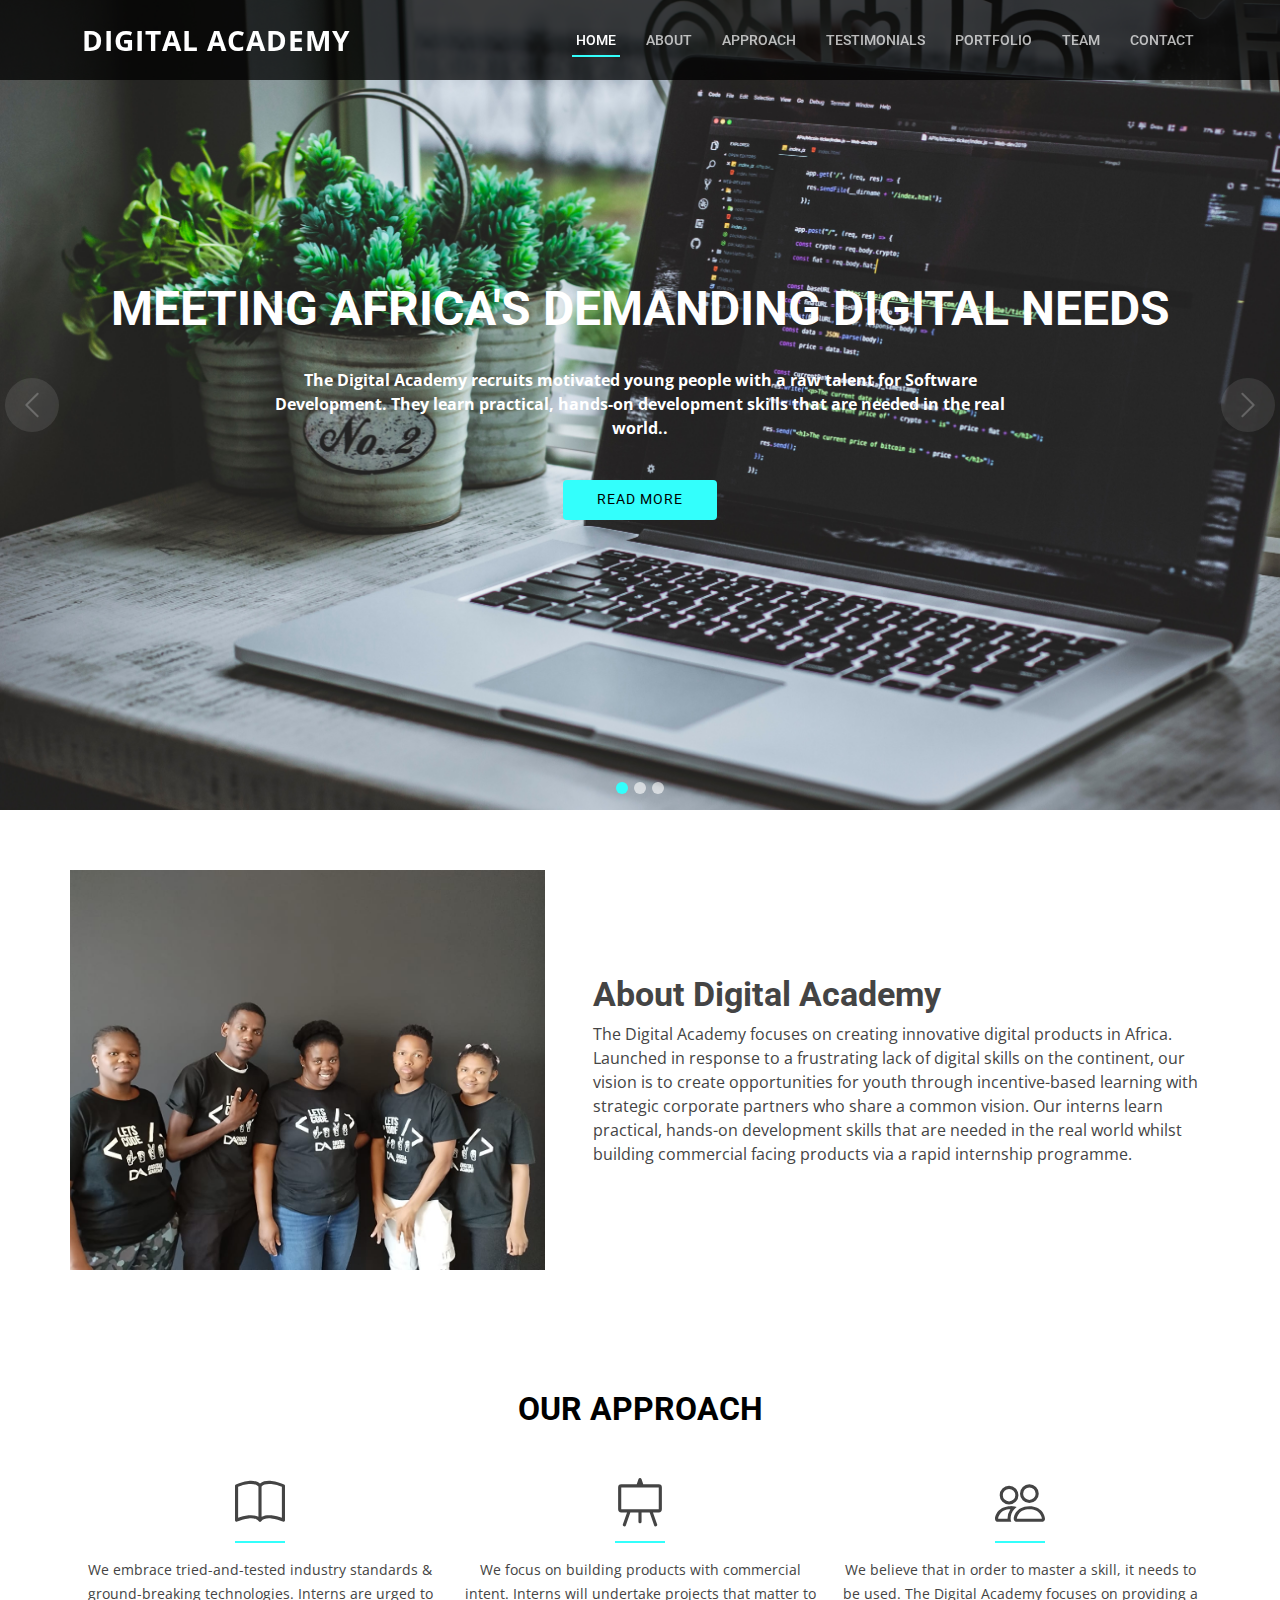
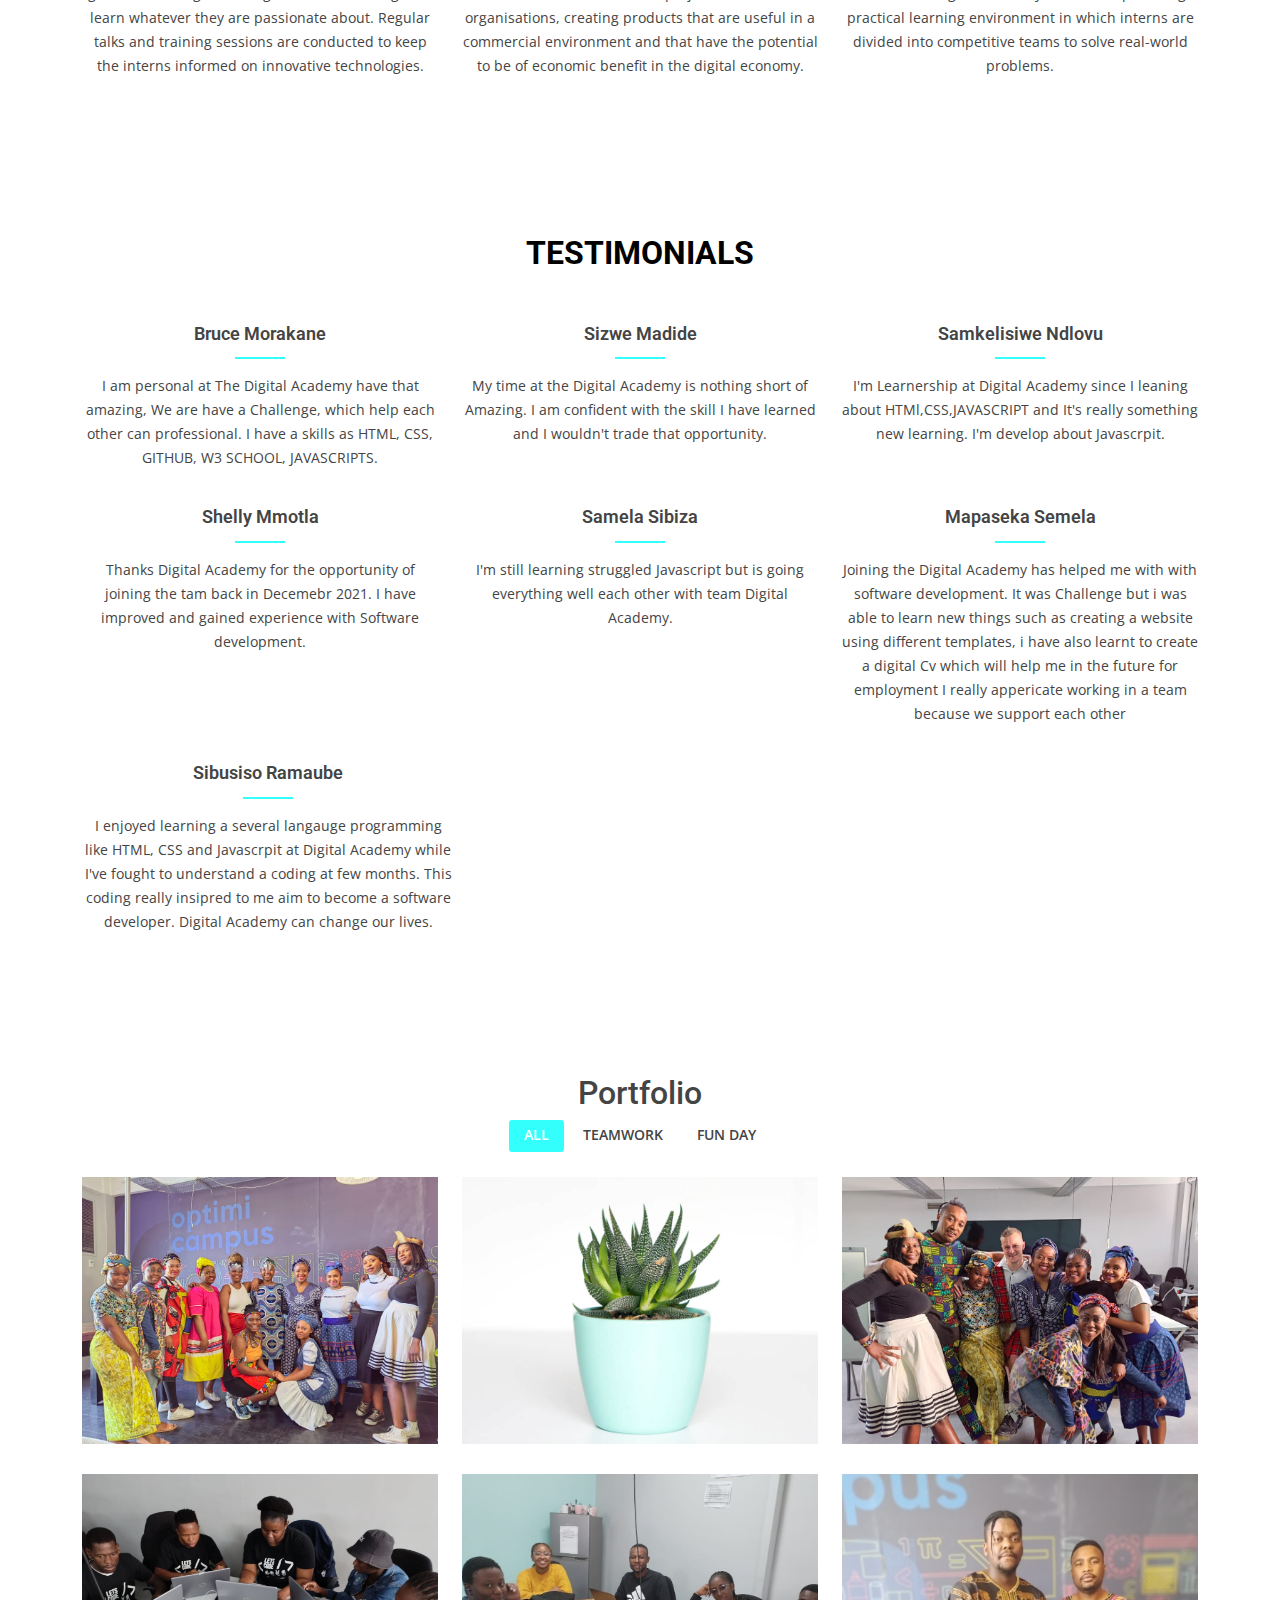
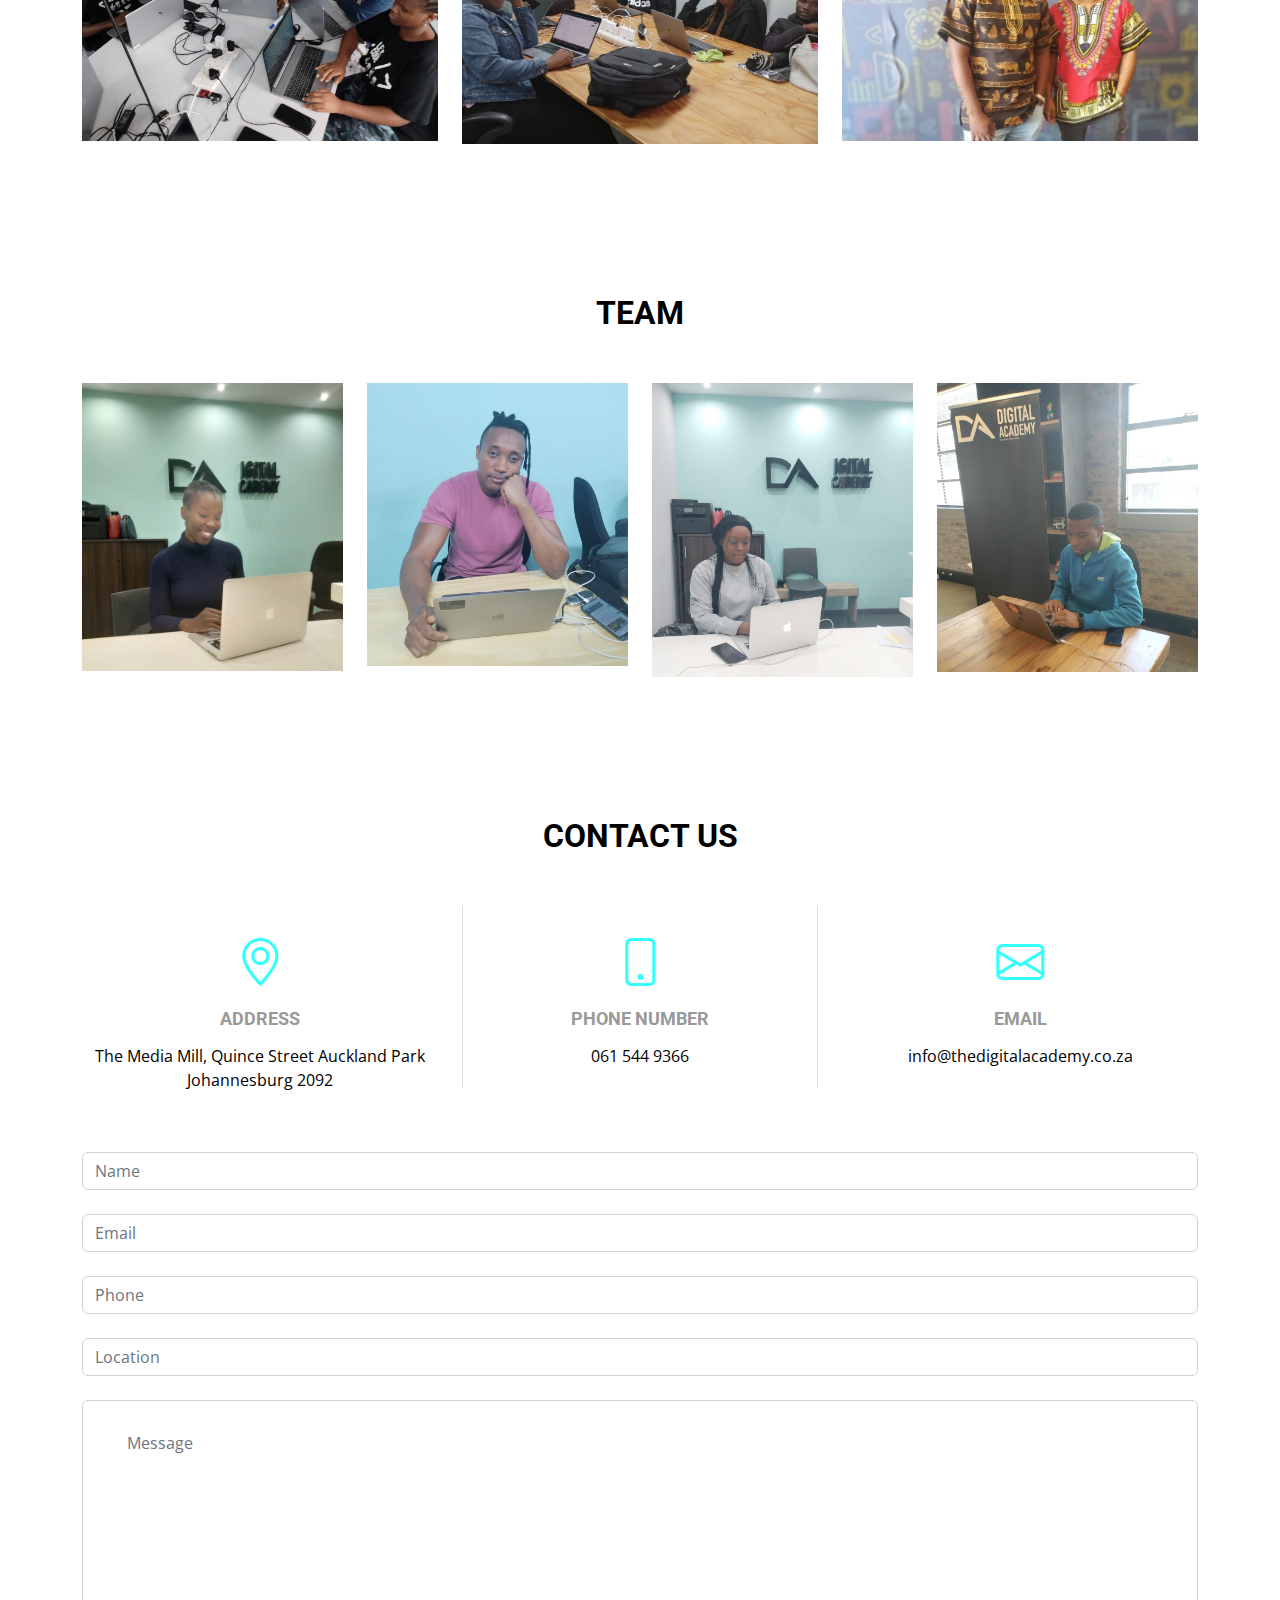
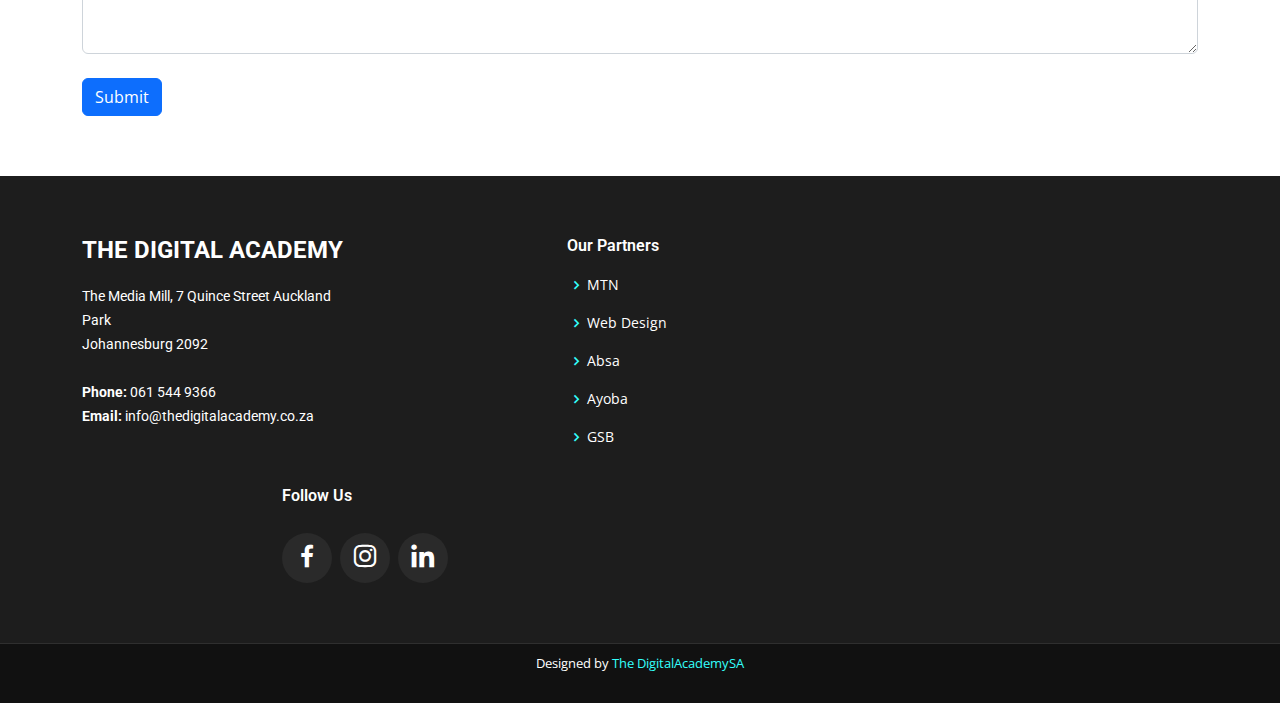
==== index.html @ 2bb66cd1 "carousel-content fixed" ====
<!DOCTYPE html>
<html lang="en">

<head>
  <meta charset="utf-8">
  <meta content="width=device-width, initial-scale=1.0" name="viewport">

  <title>The Digital Academy_Website</title>
  <meta content="" name="description">
  <meta content="" name="keywords">

  <link href="https://res.cloudinary.com/crunchbase-production/image/upload/c_lpad,f_auto,q_auto:eco,dpr_1/o0crsmdkuhzcanwk6prf" rel="icon">
  <link href="assets/img/apple-touch-icon.png" rel="apple-touch-icon">

  <!-- Google Fonts -->
  <link href="https://fonts.googleapis.com/css?family=Open+Sans:300,300i,400,400i,600,600i,700,700i|Roboto:300,300i,400,400i,500,500i,600,600i,700,700i|Poppins:300,300i,400,400i,500,500i,600,600i,700,700i" rel="stylesheet">

  <!-- Vendor CSS Files -->
  <link href="assets/vendor/animate.css/animate.min.css" rel="stylesheet">
  <link href="assets/vendor/bootstrap/css/bootstrap.min.css" rel="stylesheet">
  <link href="assets/vendor/bootstrap-icons/bootstrap-icons.css" rel="stylesheet">
  <link href="assets/vendor/boxicons/css/boxicons.min.css" rel="stylesheet">
  <link href="assets/vendor/glightbox/css/glightbox.min.css" rel="stylesheet">
  <link href="assets/vendor/swiper/swiper-bundle.min.css" rel="stylesheet">

  <!-- Template Main CSS File -->
  <link href="assets/css/style.css" rel="stylesheet">

  <!-- =======================================================
  * Template Name: Groovin - v4.9.1
  * Template URL: https://bootstrapmade.com/groovin-free-bootstrap-theme/
  * Author: BootstrapMade.com
  * License: https://bootstrapmade.com/license/
  ======================================================== -->
</head>

<body>
  <!-- ======= Header ======= -->
  <header id="header" class="fixed-top d-flex align-items-center">
    <div class="container d-flex align-items-center justify-content-between">

      <ui class="logo"><a href="index.html">DIGITAL ACADEMY</a></ui>
      <!-- Uncomment below if you prefer to use an image logo -->
      <!-- <a href="index.html" class="logo"><img src="assets/img/logo.png" alt="" class="img-fluid"></a>-->

      <nav id="navbar" class="navbar">
        <ul>
          <li><a class="nav-link scrollto active" href="#hero">Home</a></li>
          <li><a class="nav-link scrollto" href="#about">About</a></li>
          <li><a class="nav-link scrollto" href="#approach">Approach</a></li>
          <li><a class="nav-link scrollto" href="#testimonials">Testimonials</a></li>
          <li><a class="nav-link scrollto " href="#portfolio">Portfolio</a></li>
          <li><a class="nav-link scrollto" href="#team">Team</a></li>
          <li><a class="nav-link scrollto" href="#contact">Contact</a></li>
        </ul>
        <i class="bi bi-list mobile-nav-toggle"></i>
      </nav><!-- .navbar -->

    </div>
  </header><!-- End Header -->

  <!-- ======= Hero Section ======= -->
  <section id="hero">
    <div class="hero-container">
      <div id="heroCarousel" data-bs-interval="5000" class="carousel slide carousel-fade" data-bs-ride="carousel">

        <ol class="carousel-indicators" id="hero-carousel-indicators"></ol>

        <div class="carousel-inner" role="listbox">

          <!-- Slide 1 -->
          <div class="carousel-item active" style="background-image: url(assets/img/slide/TheMediaMill2.jpeg); background: no-repeat fixed auto; opacity: 1;">
            <div class="carousel-container">
              <div class="carousel-content">
                <h2 class="animate__animated animate__fadeInDown">MEETING AFRICA'S DEMANDING DIGITAL NEEDS</h2>
                <p class="animate__animated animate__fadeInUp">The Digital Academy recruits motivated young people with a raw talent for Software Development. They learn practical, hands-on development skills that are needed in the real world..</p>
                <div>
                  <a href="#about" class="btn-get-started animate__animated animate__fadeInUp scrollto">Read More</a>
                </div>
              </div>
            </div>
          </div>

          <!-- Slide 2 -->
          <div class="carousel-item active" style="background-image: url(assets/img/slide/b.jpg); background: no-repeat fixed auto; opacity: 1;">
            <div class="carousel-container">
              <div class="carousel-content">
                <h2 class="animate__animated animate__fadeInDown">MEETING AFRICA'S DEMANDING DIGITAL NEEDS</h2>
                <p class="animate__animated animate__fadeInUp">The Digital Academy recruits motivated young people with a raw talent for Software Development. They learn practical, hands-on development skills that are needed in the real world..</p>
                <div>
                  <a href="#about" class="btn-get-started animate__animated animate__fadeInUp scrollto">Read More</a>
                </div>
              </div>
            </div>
          </div>

          <!-- Slide 3 -->
          <div class="carousel-item active" style="background-image: url(assets/img/slide/safar-safarov-MSN8TFhJ0is-unsplash.jpg); background: no-repeat fixed auto; opacity: 1;">
            <div class="carousel-container">
              <div class="carousel-content">
                <h2 class="animate__animated animate__fadeInDown">MEETING AFRICA'S DEMANDING DIGITAL NEEDS</h2>
                <p class="animate__animated animate__fadeInUp">The Digital Academy recruits motivated young people with a raw talent for Software Development. They learn practical, hands-on development skills that are needed in the real world..</p>
                <div>
                  <a href="#about" class="btn-get-started animate__animated animate__fadeInUp scrollto">Read More</a>
                </div>
              </div>
            </div>
          </div>

        </div>

        <a class="carousel-control-prev" href="#heroCarousel" role="button" data-bs-slide="prev">
          <span class="carousel-control-prev-icon bi bi-chevron-left" aria-hidden="true"></span>
        </a>

        <a class="carousel-control-next" href="#heroCarousel" role="button" data-bs-slide="next">
          <span class="carousel-control-next-icon bi bi-chevron-right" aria-hidden="true"></span>
        </a>

      </div>
    </div>
  </section><!-- End Hero -->

  <main id="main">

    <!-- ======= About Section ======= -->
    <section id="about" class="about">
      <div class="container">

        <div class="row no-gutters">
          <div class="image col-xl-5 d-flex align-items-stretch justify-content-center justify-content-lg-start"></div>
          <div class="col-xl-7 ps-0 ps-lg-5 pe-lg-1 d-flex align-items-stretch">
            <div class="content d-flex flex-column justify-content-center">
              <h3>About Digital Academy</h3>
              <p>The Digital Academy focuses on creating innovative digital products in Africa. Launched in response to a frustrating lack of digital skills on the continent, our vision is to create opportunities for youth through incentive-based learning with strategic corporate partners who share a common vision. Our interns learn practical, hands-on development skills that are needed in the real world whilst building commercial facing products via a rapid internship programme.</p>
            </div><!-- End .content-->
          </div>
        </div>

      </div>
    </section><!-- End About Section -->

    <!-- ====== Approach ====== -->
    <section id="approach" class="services">
      <div class="container">

        <div class="section-title">
          <h2>Our approach</h2>
        </div>

        <div class="row">
          <div class="col-lg-4 col-md-6 testimonals-card icon-box">
            <h4 class="title"><a href=""><svg xmlns="http://www.w3.org/2000/svg" width="50" height="50" fill="currentColor" class="bi bi-book" viewBox="0 0 16 16">
              <path d="M1 2.828c.885-.37 2.154-.769 3.388-.893 1.33-.134 2.458.063 3.112.752v9.746c-.935-.53-2.12-.603-3.213-.493-1.18.12-2.37.461-3.287.811V2.828zm7.5-.141c.654-.689 1.782-.886 3.112-.752 1.234.124 2.503.523 3.388.893v9.923c-.918-.35-2.107-.692-3.287-.81-1.094-.111-2.278-.039-3.213.492V2.687zM8 1.783C7.015.936 5.587.81 4.287.94c-1.514.153-3.042.672-3.994 1.105A.5.5 0 0 0 0 2.5v11a.5.5 0 0 0 .707.455c.882-.4 2.303-.881 3.68-1.02 1.409-.142 2.59.087 3.223.877a.5.5 0 0 0 .78 0c.633-.79 1.814-1.019 3.222-.877 1.378.139 2.8.62 3.681 1.02A.5.5 0 0 0 16 13.5v-11a.5.5 0 0 0-.293-.455c-.952-.433-2.48-.952-3.994-1.105C10.413.809 8.985.936 8 1.783z"/>
            </svg></a></h4>
            <p class="description">We embrace tried-and-tested industry standards & ground-breaking technologies. Interns are urged to learn whatever they are passionate about. Regular talks and training sessions are conducted to keep the interns informed on innovative technologies.</p>
            
          </div>
          <div class="col-lg-4 col-md-6 testimonals-card icon-box">
            <h4 class="title"><a href=""><svg xmlns="http://www.w3.org/2000/svg" width="50" height="50" fill="currentColor" class="bi bi-easel" viewBox="0 0 16 16">
              <path d="M8 0a.5.5 0 0 1 .473.337L9.046 2H14a1 1 0 0 1 1 1v7a1 1 0 0 1-1 1h-1.85l1.323 3.837a.5.5 0 1 1-.946.326L11.092 11H8.5v3a.5.5 0 0 1-1 0v-3H4.908l-1.435 4.163a.5.5 0 1 1-.946-.326L3.85 11H2a1 1 0 0 1-1-1V3a1 1 0 0 1 1-1h4.954L7.527.337A.5.5 0 0 1 8 0zM2 3v7h12V3H2z"/>
            </svg></a></h4>
            <p class="description">We focus on building products with commercial intent. Interns will undertake projects that matter to organisations, creating products that are useful in a commercial environment and that have the potential to be of economic benefit in the digital economy.</p>
          </div>
          <div class="col-lg-4 col-md-6 testimonals-card icon-box">
            <h4 class="title"><a href=""><svg xmlns="http://www.w3.org/2000/svg" width="50" height="50" fill="currentColor" class="bi bi-people" viewBox="0 0 16 16">
              <path d="M15 14s1 0 1-1-1-4-5-4-5 3-5 4 1 1 1 1h8Zm-7.978-1A.261.261 0 0 1 7 12.996c.001-.264.167-1.03.76-1.72C8.312 10.629 9.282 10 11 10c1.717 0 2.687.63 3.24 1.276.593.69.758 1.457.76 1.72l-.008.002a.274.274 0 0 1-.014.002H7.022ZM11 7a2 2 0 1 0 0-4 2 2 0 0 0 0 4Zm3-2a3 3 0 1 1-6 0 3 3 0 0 1 6 0ZM6.936 9.28a5.88 5.88 0 0 0-1.23-.247A7.35 7.35 0 0 0 5 9c-4 0-5 3-5 4 0 .667.333 1 1 1h4.216A2.238 2.238 0 0 1 5 13c0-1.01.377-2.042 1.09-2.904.243-.294.526-.569.846-.816ZM4.92 10A5.493 5.493 0 0 0 4 13H1c0-.26.164-1.03.76-1.724.545-.636 1.492-1.256 3.16-1.275ZM1.5 5.5a3 3 0 1 1 6 0 3 3 0 0 1-6 0Zm3-2a2 2 0 1 0 0 4 2 2 0 0 0 0-4Z"/>
            </svg></a></h4>
            <p class="description">We believe that in order to master a skill, it needs to be used. The Digital Academy focuses on providing a practical learning environment in which interns are divided into competitive teams to solve real-world problems.</p>
          </div>
         
      </div>
    </section>
    <!-- End Approach Section -->

    <!-- ======= Services Section ======= -->
    <section id="testimonials" class="services">
      <div class="container">

        <div class="section-title">
          <h2>Testimonials</h2>
        </div>

        <div class="row">
          <div class="col-lg-4 col-md-6 testimonals-card icon-box">
            <h4 class="title"><a href="">Bruce Morakane</a></h4>
            <p class="description">I am personal at The Digital Academy have that amazing, We are have a Challenge, which help each other can professional. I have a skills as HTML, CSS, GITHUB, W3 SCHOOL, JAVASCRIPTS.</p>
            
          </div>
          <div class="col-lg-4 col-md-6 testimonals-card icon-box">
            <h4 class="title"><a href="">Sizwe Madide</a></h4>
            <p class="description">My time at the Digital Academy is nothing short of Amazing. I am confident with the skill I have learned and I wouldn't trade that opportunity. </p>
          </div>
          <div class="col-lg-4 col-md-6 testimonals-card icon-box">
            <h4 class="title"><a href="">Samkelisiwe Ndlovu</a></h4>
            <p class="description">I'm Learnership at Digital Academy since I leaning about HTMl,CSS,JAVASCRIPT and It's really something new learning. I'm develop about Javascrpit.</p>
          </div>
          <div class="col-lg-4 col-md-6 icon-box">
            <h4 class="title"><a href="">Shelly Mmotla</a></h4>
            <p class="description">Thanks Digital Academy for the opportunity of joining the tam back in Decemebr 2021. I have improved and gained experience with Software development. </p>
          </div>
          <div class="col-lg-4 col-md-6 icon-box">
            <h4 class="title"><a href="">Samela Sibiza</a></h4>
            <p class="description">I'm still learning struggled Javascript but is going everything well each other with team Digital Academy.</p>
          </div>
          <div class="col-lg-4 col-md-6 icon-box">
            <h4 class="title"><a href="">Mapaseka Semela</a></h4>
            <p class="description">Joining the Digital Academy has helped me with with software development. It was Challenge but i was able to learn new things such as creating a website using different templates, i have also learnt to create a digital Cv which will help me in the future for employment I really appericate working in a team because we support each other</p>
          </div>
        </div>
        <div class="col-lg-4 col-md-6 icon-box">
          <h4 class="title"><a href="">Sibusiso Ramaube</a></h4>
          <p class="description">I enjoyed learning a several langauge programming like HTML, CSS and Javascrpit at Digital Academy while I've fought to understand a coding at few months. This coding really insipred to me aim to become a software developer. Digital Academy can change our lives.</p>
        </div>

      </div>
    </section><!-- End Services Section -->

    <!-- ======= Portfolio Section ======= -->
    <section id="portfolio" class="portfolio">
      <div class="container">

        <div class="port">
          <h2>Portfolio</h2>
        </div>

        <div class="row">
          <div class="col-lg-12 d-flex justify-content-center">
            <ul id="portfolio-flters">
              <li data-filter="*" class="filter-active">All</li>
              <!-- <li data-filter=".filter-app">App</li> -->
              <li data-filter=".filter-card">Teamwork</li>
              <li data-filter=".filter-web">Fun Day</li>
            </ul>
          </div>
        </div>

        <div class="row portfolio-container">
          <div class="col-lg-4 col-md-6 portfolio-item filter-web">
            <div class="portfolio-wrap">
              <img src="assets/img/portfolio/portfolio-8.jpg" class="img-fluid" alt="">
              <div class="portfolio-info">
                <h4>Fun Day 1</h4>
                <p>Fun Day</p>
                <div class="portfolio-links">
                  <a href="assets/img/portfolio/portfolio-2.jpg" data-gallery="portfolioGallery" class="portfolio-lightbox" title="Web 3"><i class="bx bx-plus"></i></a>
                </div>
              </div>
            </div>
          </div>

          <div class="col-lg-4 col-md-6 portfolio-item filter-card">
            <div class="portfolio-wrap">
              <img src="assets/img/portfolio/portfolio-4.jpg" class="img-fluid" alt="">
              <div class="portfolio-info">
                <h4>Teamwork 1</h4>
                <p>Teamwork</p>
                <div class="portfolio-links">
                  <a href="assets/img/portfolio/portfolio-4.jpg" data-gallery="portfolioGallery" class="portfolio-lightbox" title="Card 2"><i class="bx bx-plus"></i></a>
                </div>
              </div>
            </div>
          </div>

          <div class="col-lg-4 col-md-6 portfolio-item filter-web">
            <div class="portfolio-wrap">
              <img src="assets/img/portfolio/portfolio-7.jpg" class="img-fluid" alt="">
              <div class="portfolio-info">
                <h4>Fun Day 2</h4>
                <p>Fun Day</p>
                <div class="portfolio-links">
                  <a href="assets/img/portfolio/portfolio-7.jpg" data-gallery="portfolioGallery" class="portfolio-lightbox" title="Web 2"><i class="bx bx-plus"></i></a>
                </div>
              </div>
            </div>
          </div>
          <div class="col-lg-4 col-md-6 portfolio-item filter-card">
            <div class="portfolio-wrap">
              <img src="assets/img/portfolio/portfolio-3.jpg" class="img-fluid" alt="">
              <div class="portfolio-info">
                <h4>Teamwork 2</h4>
                <p>Teamwork</p>
                <div class="portfolio-links">
                  <a href="assets/img/portfolio/portfolio-3.jpg" data-gallery="portfolioGallery" class="portfolio-lightbox" title="Card 1"><i class="bx bx-plus"></i></a>
                </div>
              </div>
            </div>
          </div>

          <div class="col-lg-4 col-md-6 portfolio-item filter-card">
            <div class="portfolio-wrap">
              <img src="assets/img/portfolio/portfolio-5.jpg" class="img-fluid" alt="">
              <div class="portfolio-info">
                <h4>Teamwork 3</h4>
                <p>Teamwork</p>
                <div class="portfolio-links">
                  <a href="assets/img/portfolio/portfolio-5.jpg" data-gallery="portfolioGallery" class="portfolio-lightbox" title="Card 3"><i class="bx bx-plus"></i></a>
                </div>
              </div>
            </div>
          </div>

          <div class="col-lg-4 col-md-6 portfolio-item filter-web">
            <div class="portfolio-wrap">
              <img src="assets/img/portfolio/portfolio-9.jpg" class="img-fluid" alt="">
              <div class="portfolio-info">
                <h4>Fun Day 3</h4>
                <p>Fun Day</p>
                <div class="portfolio-links">
                  <a href="assets/img/portfolio/portfolio-9.jpg" data-gallery="portfolioGallery" class="portfolio-lightbox" title="Web 3"><i class="bx bx-plus"></i></a>
                </div>
              </div>
            </div>
          </div>

        </div>

      </div>
    </section><!-- End Portfolio Section -->

    <!-- ======= Team Section ======= -->
    <section id="team" class="team">
      <div class="container">

        <div class="section-title">
          <h2>Team</h2>
          <p></p>
        </div>

        <div class="row">

          <div class="col-xl-3 col-lg-4 col-md-6 team-card" data-wow-delay="0.3s">
            <div class="member">
              <img src="assets/img/team/team-1.jpg" class="img-fluid" alt="">
              <div class="member-info">
                <div class="member-info-content">
                  <h4>Matshepo Thusi</h4>
                  <span>Office Assistant</span>
                </div>
              </div>
            </div>
          </div>

          <div class="col-xl-3 col-lg-4 col-md-6 team-card" data-wow-delay="0.3s">
            <div class="member">
              <img src="assets/img/team/team-2.jpg" class="img-fluid" alt="">
              <div class="member-info">
                <div class="member-info-content">
                  <h4>Hardy Lutula</h4>
                  <span>Technical Coordinator</span>
                </div>
              </div>
            </div>
          </div>

          <div class="col-xl-3 col-lg-4 col-md-6 team-card" data-wow-delay="0.3s">
            <div class="member">
              <img src="assets/img/team/team-3.jpg" class="img-fluid" alt="">
              <div class="member-info">
                <div class="member-info-content">
                  <h4>Qinisani Hanyance</h4>
                  <span>Office Assistant</span>
                </div>
              </div>
            </div>
          </div>

          <div class="col-xl-3 col-lg-4 col-md-6 team-card" data-wow-delay="0.3s">
            <div class="member">
              <img src="assets/img/team/team-4.jpg" class="img-fluid" alt="">
              <div class="member-info">
                <div class="member-info-content">
                  <h4>Tanaka</h4>
                  <span>Office Admininstation</span>
                </div>
              </div>
            </div>
          </div>

        </div>

      </div>
    </section><!-- End Team Section -->

    <!-- ======= Contact Section ======= -->
    <section id="contact" class="contact">
      <div class="container">

        <div class="section-title">
          <h2>Contact us</h2>
        </div>

        <div class="row contact-info">

          <div class="col-md-4">
            <div class="contact-address">
              <i class="bi bi-geo-alt"></i>
              <h3>Address</h3>
              <address>The Media Mill, Quince Street Auckland Park Johannesburg 2092</address>
            </div>
          </div>

          <div class="col-md-4">
            <div class="contact-phone">
              <i class="bi bi-phone"></i>
              <h3>Phone Number</h3>
              <p><a href="tel:+155895548855">061 544 9366</a></p>
            </div>
          </div>

          <div class="col-md-4">
            <div class="contact-email">
              <i class="bi bi-envelope"></i>
              <h3>Email</h3>
              <p><a href="mailto:info@example.com">info@thedigitalacademy.co.za</a></p>
            </div>
          </div>

        </div>

        <form role="form" name="contact_form">
          <div class="col-xs-4">
            <div class="form-group">
              <input type="text" class="form-control" id="input_name" name="Name" placeholder="Name">
            </div><br>
            <div class="form-group">
              <input type="email" class="form-control" id="input_email" name="Email" placeholder="Email">
            </div><br>
            <div class="form-group">
              <input type="tel" class="form-control" id="input_phone" name="Phone" placeholder="Phone">
            </div><br>
            <div class="form-group">
              <input type="tel" class="form-control" id="input_location" name="Location" placeholder="Location">
            </div><br>
          </div>
          <div class="col-xs-6">
            <div class="form-group">
              <textarea class="form-control"  id="contact_comment" name="Comment" placeholder="
        Message" rows="10"></textarea>
            </div>
          </div><br>
        <div class="col-xs-2">
            <div class="form-group">
              <button id="submit_button"type="submit" class="btn btn-primary" onclick="submit_comment()">Submit</button>
            </div>
          </div>
        </form>

    </section><!-- End Contact Section -->

  </main><!-- End #main -->

  <!-- ======= Footer ======= -->
  <footer id="footer">
    <div class="footer-top">
      <div class="container">
        <div class="row">

          <div class="col-lg-3 col-md-6">
            <div class="footer-info">
            <h3>THE DIGITAL ACADEMY</h3>
              <p>
                The Media Mill, 7 Quince Street Auckland Park <br>
                Johannesburg 2092<br><br>
                <strong>Phone:</strong> 061 544 9366<br>
                <strong>Email:</strong> info@thedigitalacademy.co.za<br>
              </p>
            </div>
          </div>

         <div class="col-lg-2 col-md-6 footer-links">
            <h4>Our Partners</h4>
            <ul>
              <li><i class="bx bx-chevron-right"></i> <a href="https://www.mtn.co.za/home/">MTN</a></li>
              <li><i class="bx bx-chevron-right"></i> <a href="https://www.empirestate.co.za/landing/web-design">Web Design</a></li>
              <li><i class="bx bx-chevron-right"></i> <a href="https://www.absa.co.za/personal/">Absa</a></li>
              <li><i class="bx bx-chevron-right"></i> <a href="https://www.ayoba.me/web">Ayoba</a></li>
              <li><i class="bx bx-chevron-right"></i> <a href="https://www.gsb.uct.ac.za/">GSB</a></li>
            </ul>
          </div>

          <div class="col-lg-3 col-md-6 footer-links">
            <h4> Follow Us</h4>
            <div class="social-links mt-3">
              <a href="https://www.facebook.com/DigitalAcademySA/" class="facebook"><i class="bx bxl-facebook"></i></a>
              <a href="https://www.instagram.com/digitalacademy_za/" class="instagram"><i class="bx bxl-instagram"></i></a>
              <a href="https://www.linkedin.com/company/the-digital-academy-southafrica/?originalSubdomain=za" class="linkedin"><i class="bx bxl-linkedin"></i></a>

            </div>
          </div>

        </div>
      </div>
    </div>

    <div class="container">
      <div class="credits">
        <!-- All the links in the footer should remain intact. -->
        <!-- You can delete the links only if you purchased the pro version. -->
        <!-- Licensing information: https://bootstrapmade.com/license/ -->
        <!-- Purchase the pro version with working PHP/AJAX contact form: https://bootstrapmade.com/groovin-free-bootstrap-theme/ -->
        Designed by <a href="#"> The DigitalAcademySA</a>
      </div>
    </div>
  </footer><!-- End Footer -->

  <a href="#" class="back-to-top d-flex align-items-center justify-content-center"><i class="bi bi-arrow-up-short"></i></a>

  <!-- Vendor JS Files -->
  <script src="assets/vendor/purecounter/purecounter_vanilla.js"></script>
  <script src="assets/vendor/bootstrap/js/bootstrap.bundle.min.js"></script>
  <script src="assets/vendor/glightbox/js/glightbox.min.js"></script>
  <script src="assets/vendor/isotope-layout/isotope.pkgd.min.js"></script>
  <script src="assets/vendor/swiper/swiper-bundle.min.js"></script>
  <script src="assets/vendor/php-email-form/validate.js"></script>

  <!-- Template Main JS File -->
  <script src="assets/js/main.js"></script>

</body>

</html>
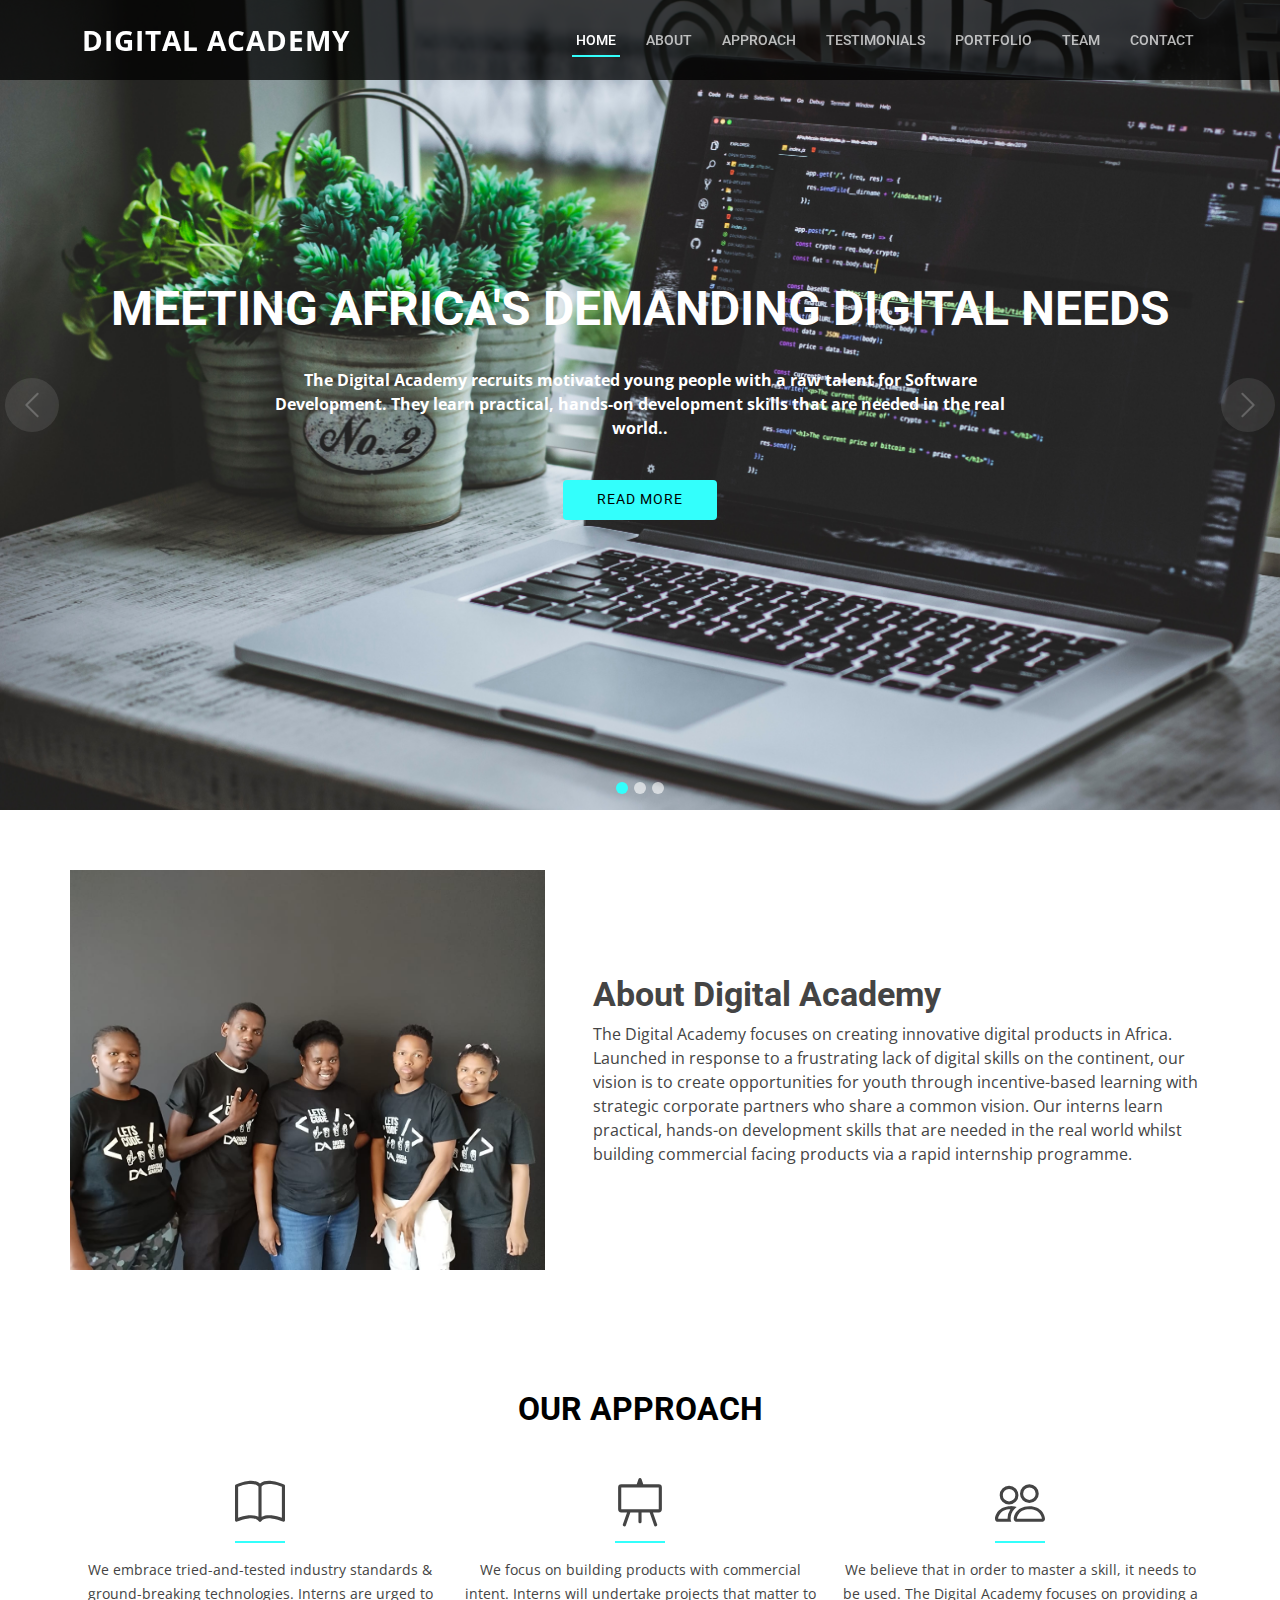
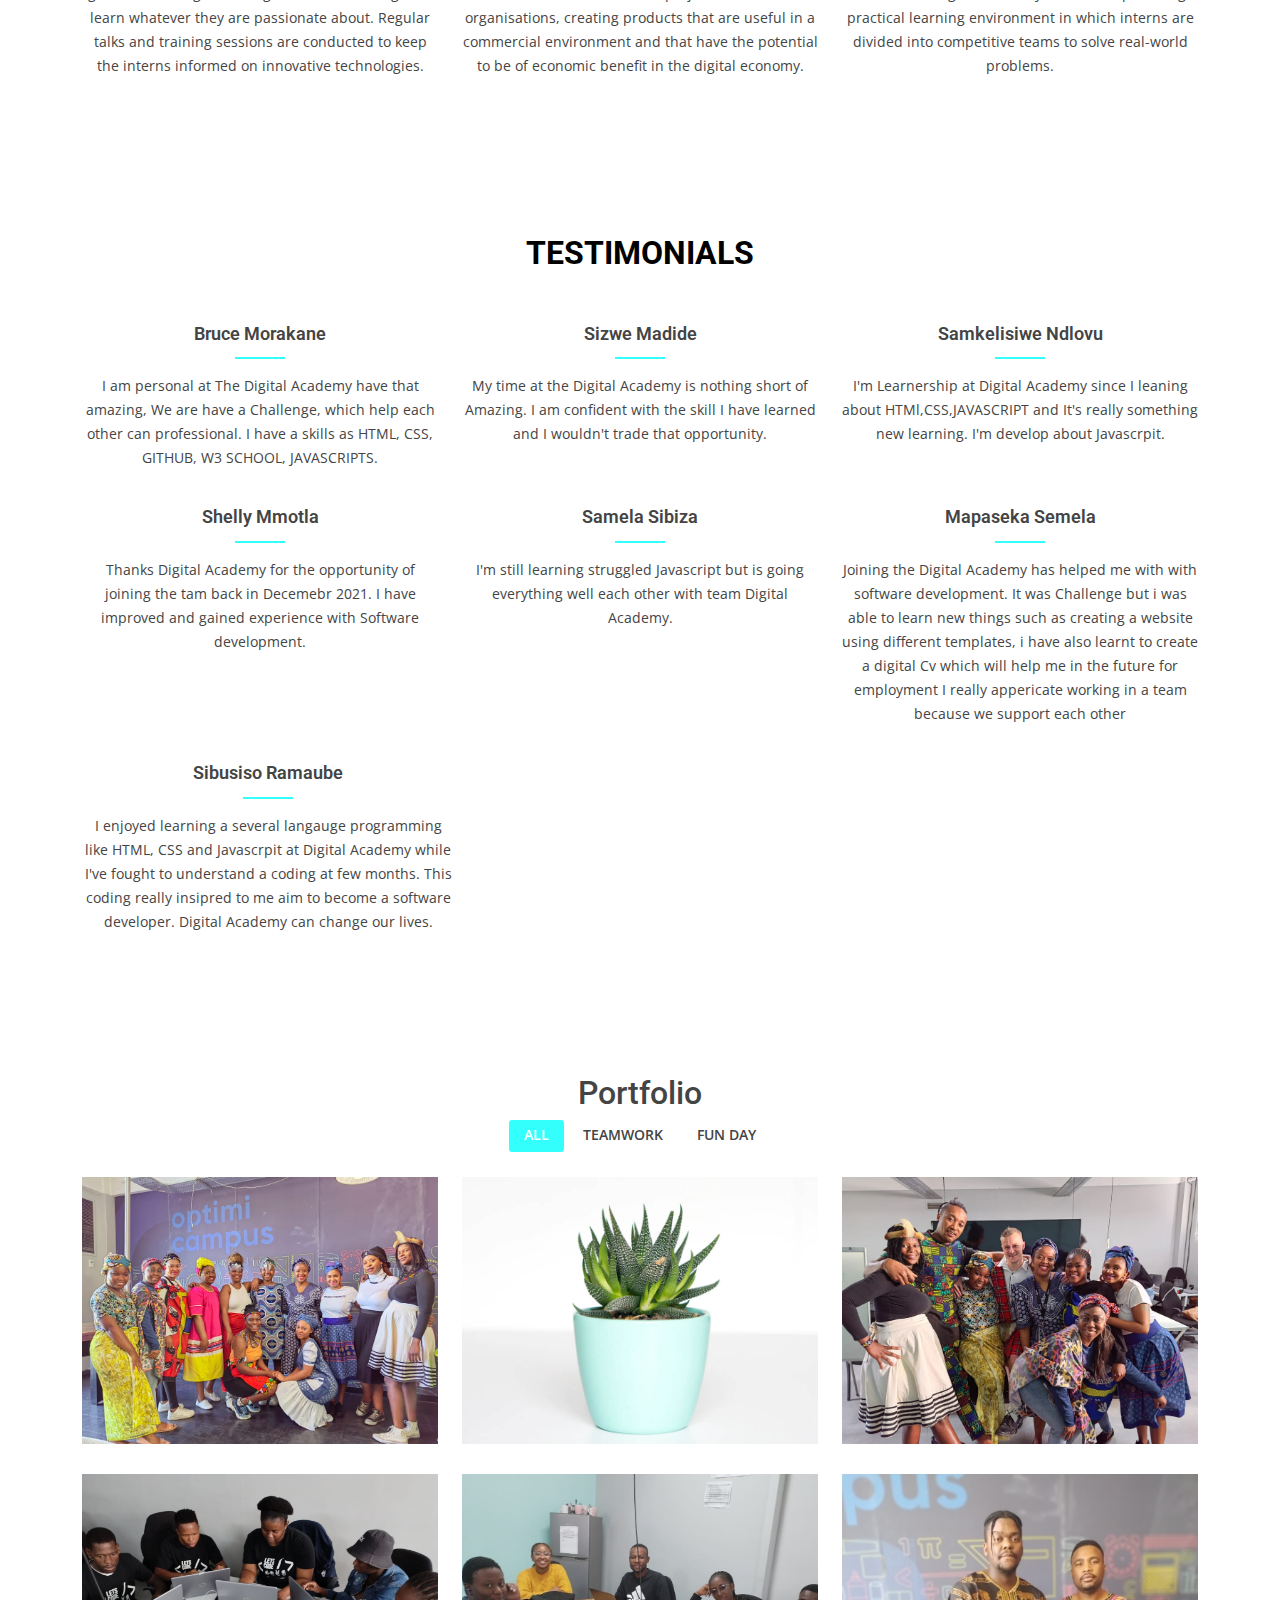
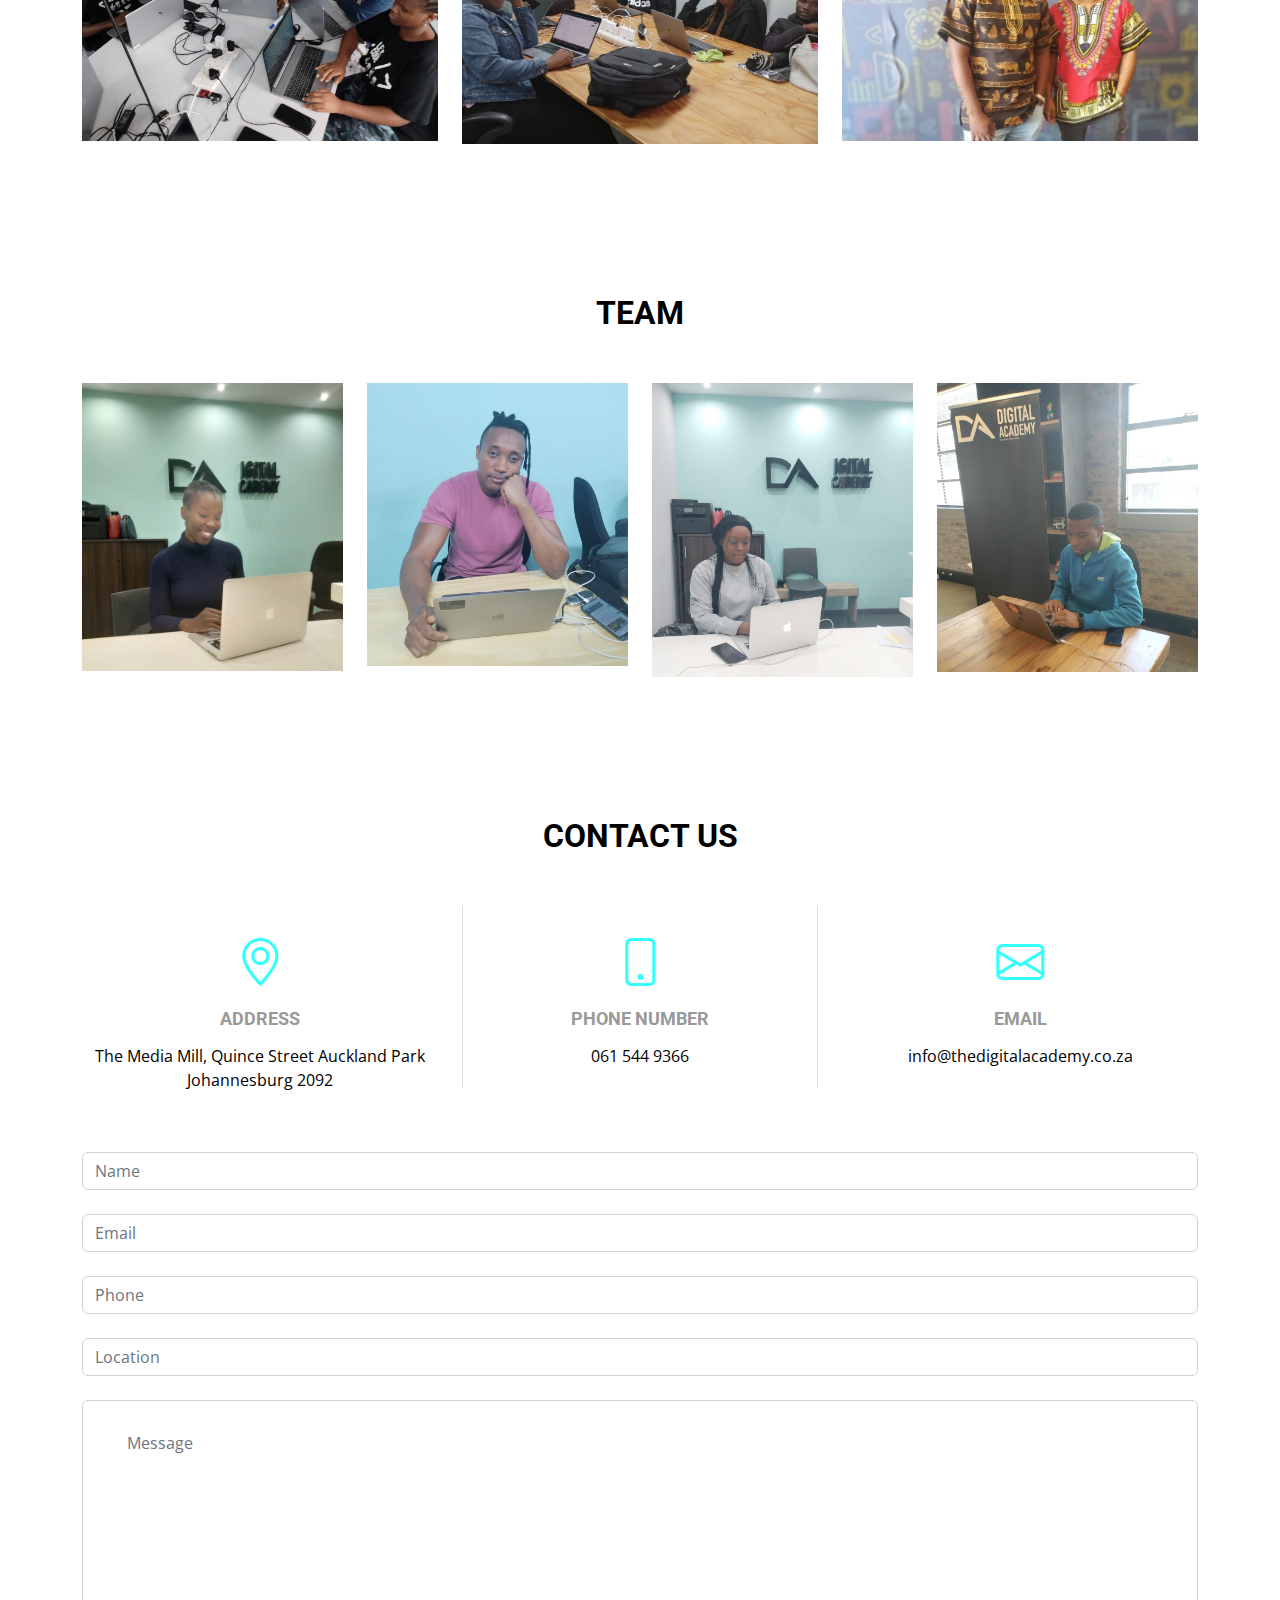
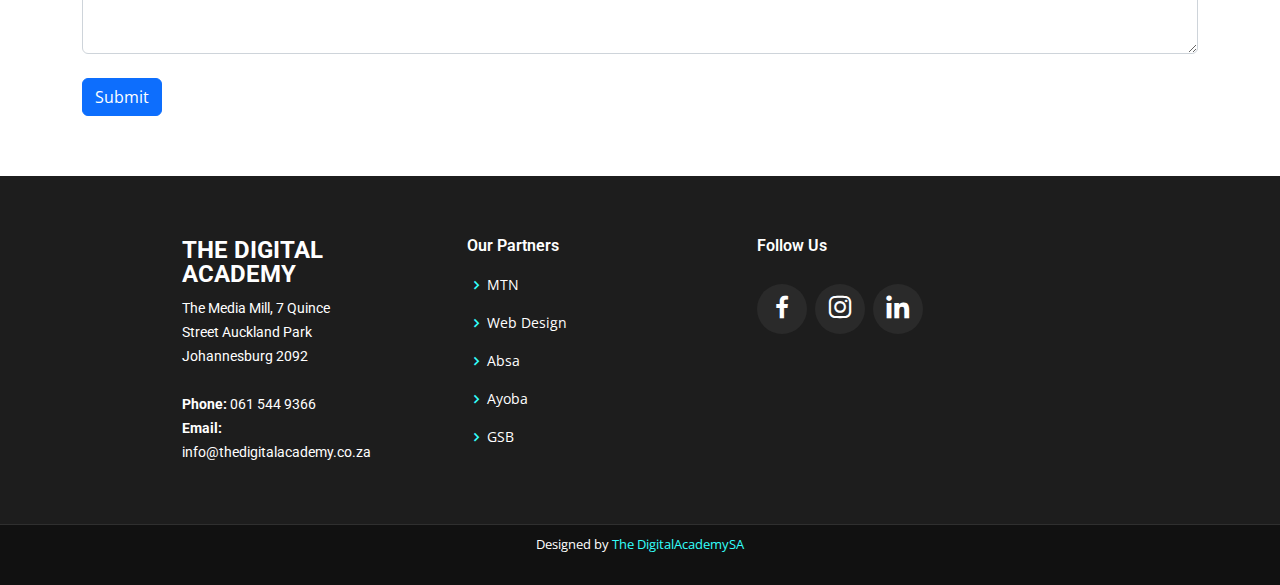
==== commit 926006f2: "footer socail fixed" ====
--- a/index.html
+++ b/index.html
@@ -82,7 +82,7 @@
           </div>
 
           <!-- Slide 2 -->
-          <div class="carousel-item active" style="background-image: url(assets/img/slide/b.jpg); background: no-repeat fixed auto; opacity: 1;">
+          <div class="carousel-item active" style="background-image: url(assets/img/slide/aa.avif); background: no-repeat fixed auto; opacity: 1;">
             <div class="carousel-container">
               <div class="carousel-content">
                 <h2 class="animate__animated animate__fadeInDown">MEETING AFRICA'S DEMANDING DIGITAL NEEDS</h2>
--- a/assets/css/style.css
+++ b/assets/css/style.css
@@ -1154,7 +1154,7 @@
 
 #footer .footer-top .footer-info h3 {
   font-size: 24px;
-  margin: 0 0 20px 0;
+  margin-left: 100px;
   padding: 2px 0 2px 0;
   line-height: 1;
   font-weight: 700;
@@ -1166,9 +1166,10 @@
   margin-bottom: 0;
   font-family: "Roboto", sans-serif;
   color: #fff;
+  margin-left: 100px;
 }
 #footer .footer-links {
-  margin-left: 200px;
+  margin-left: 100px;
 }
 
 #footer .footer-top .social-links a {
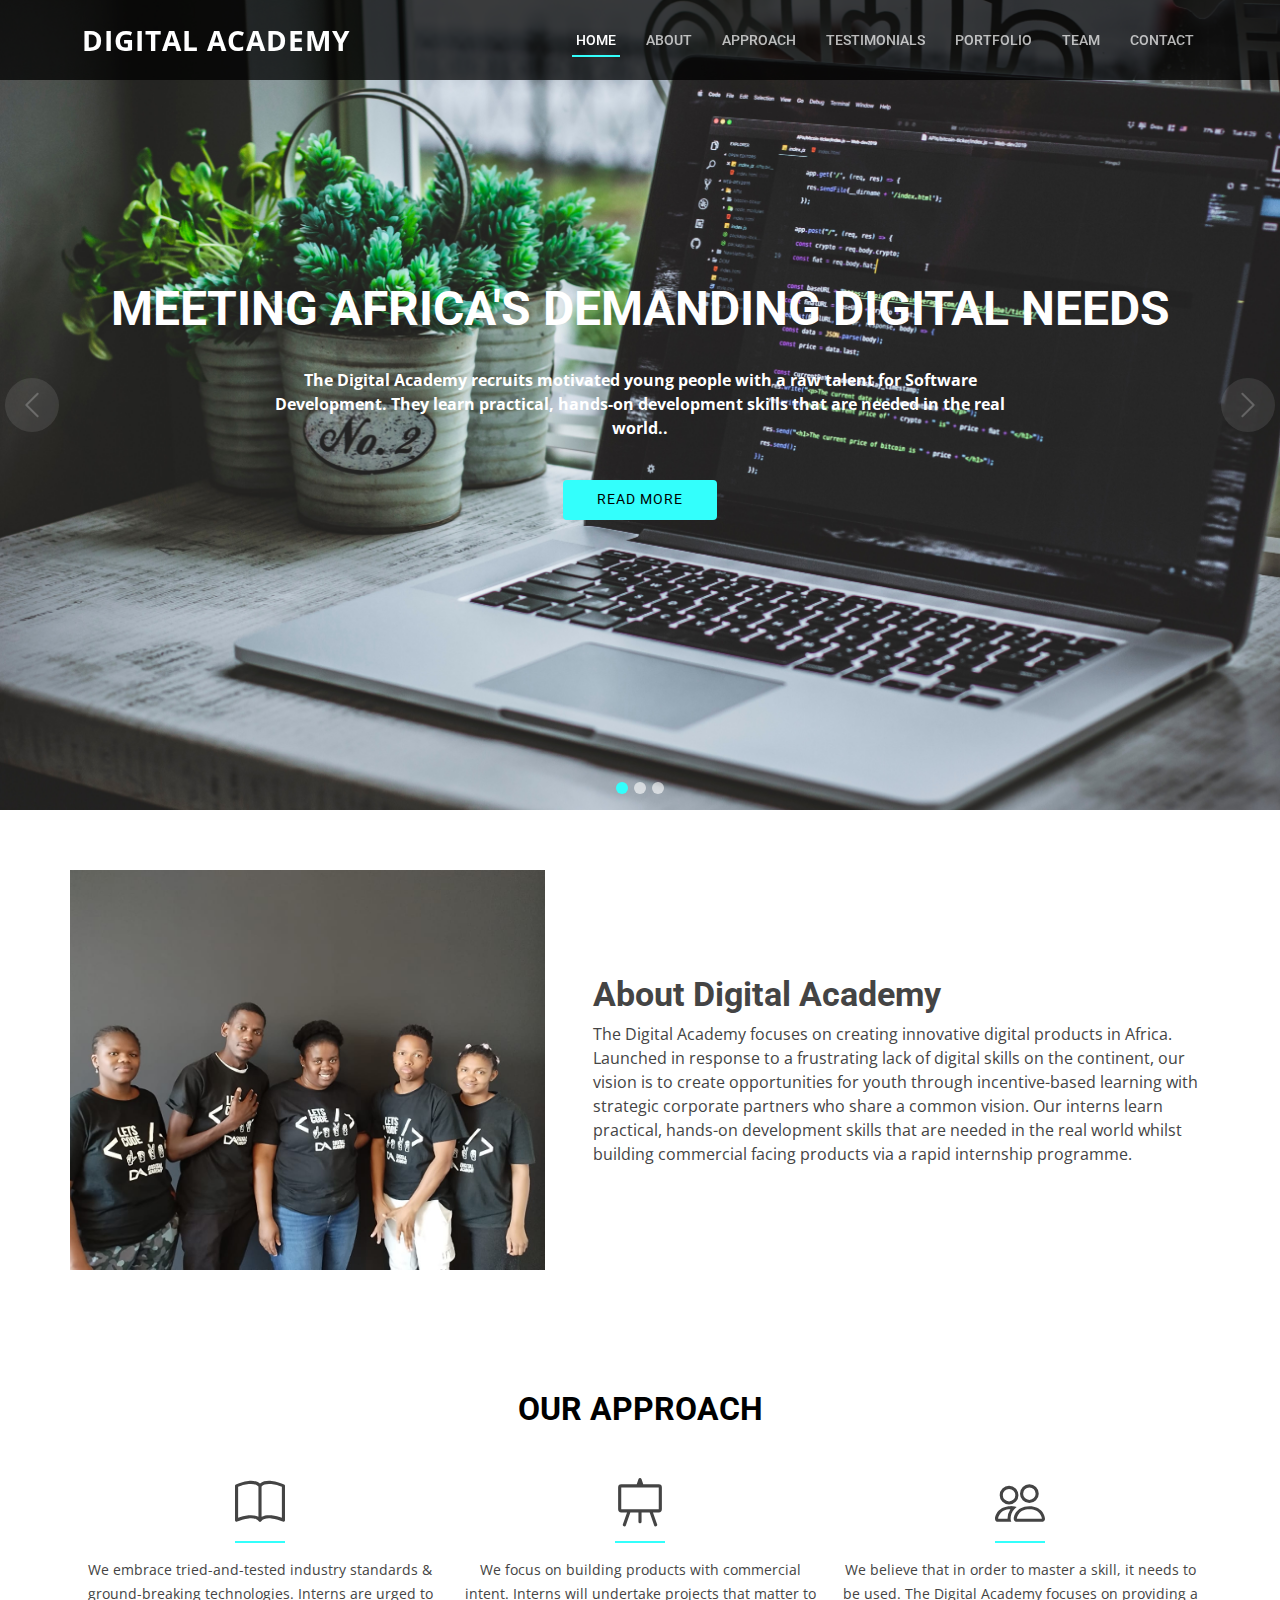
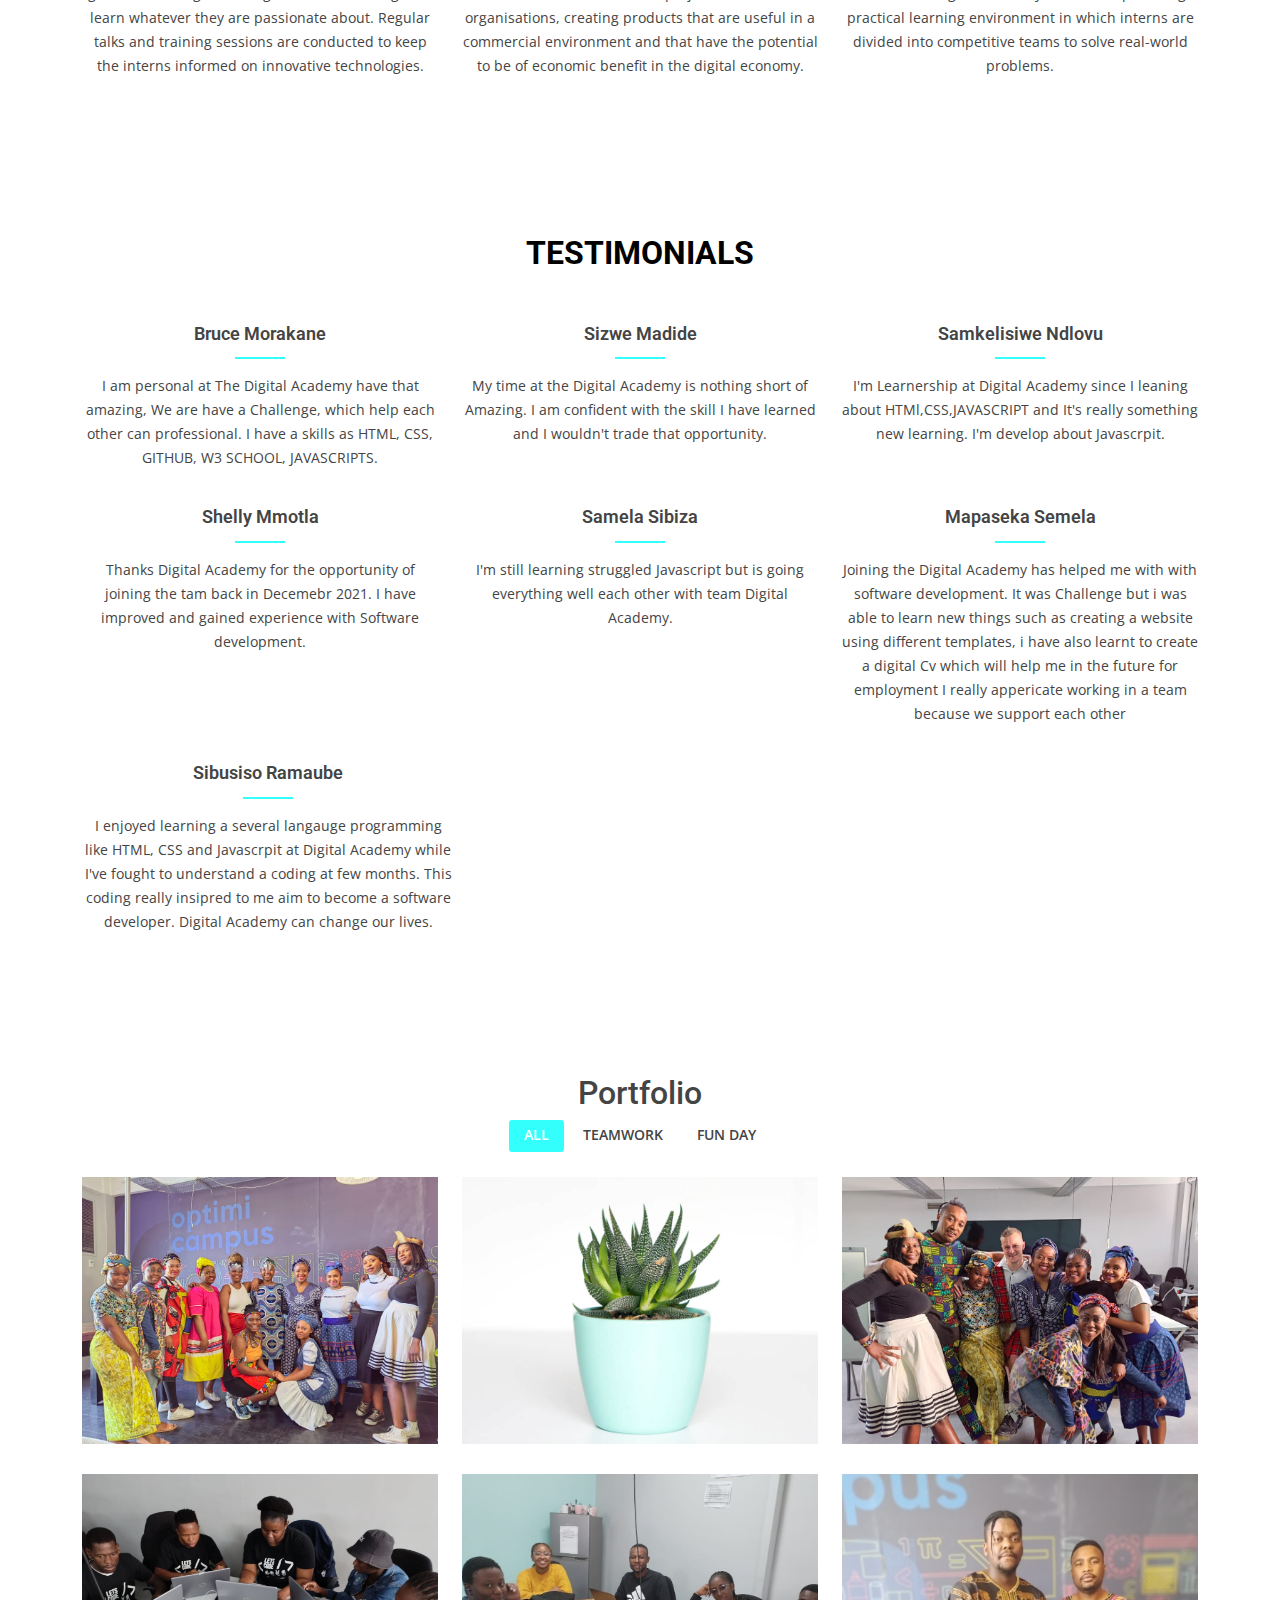
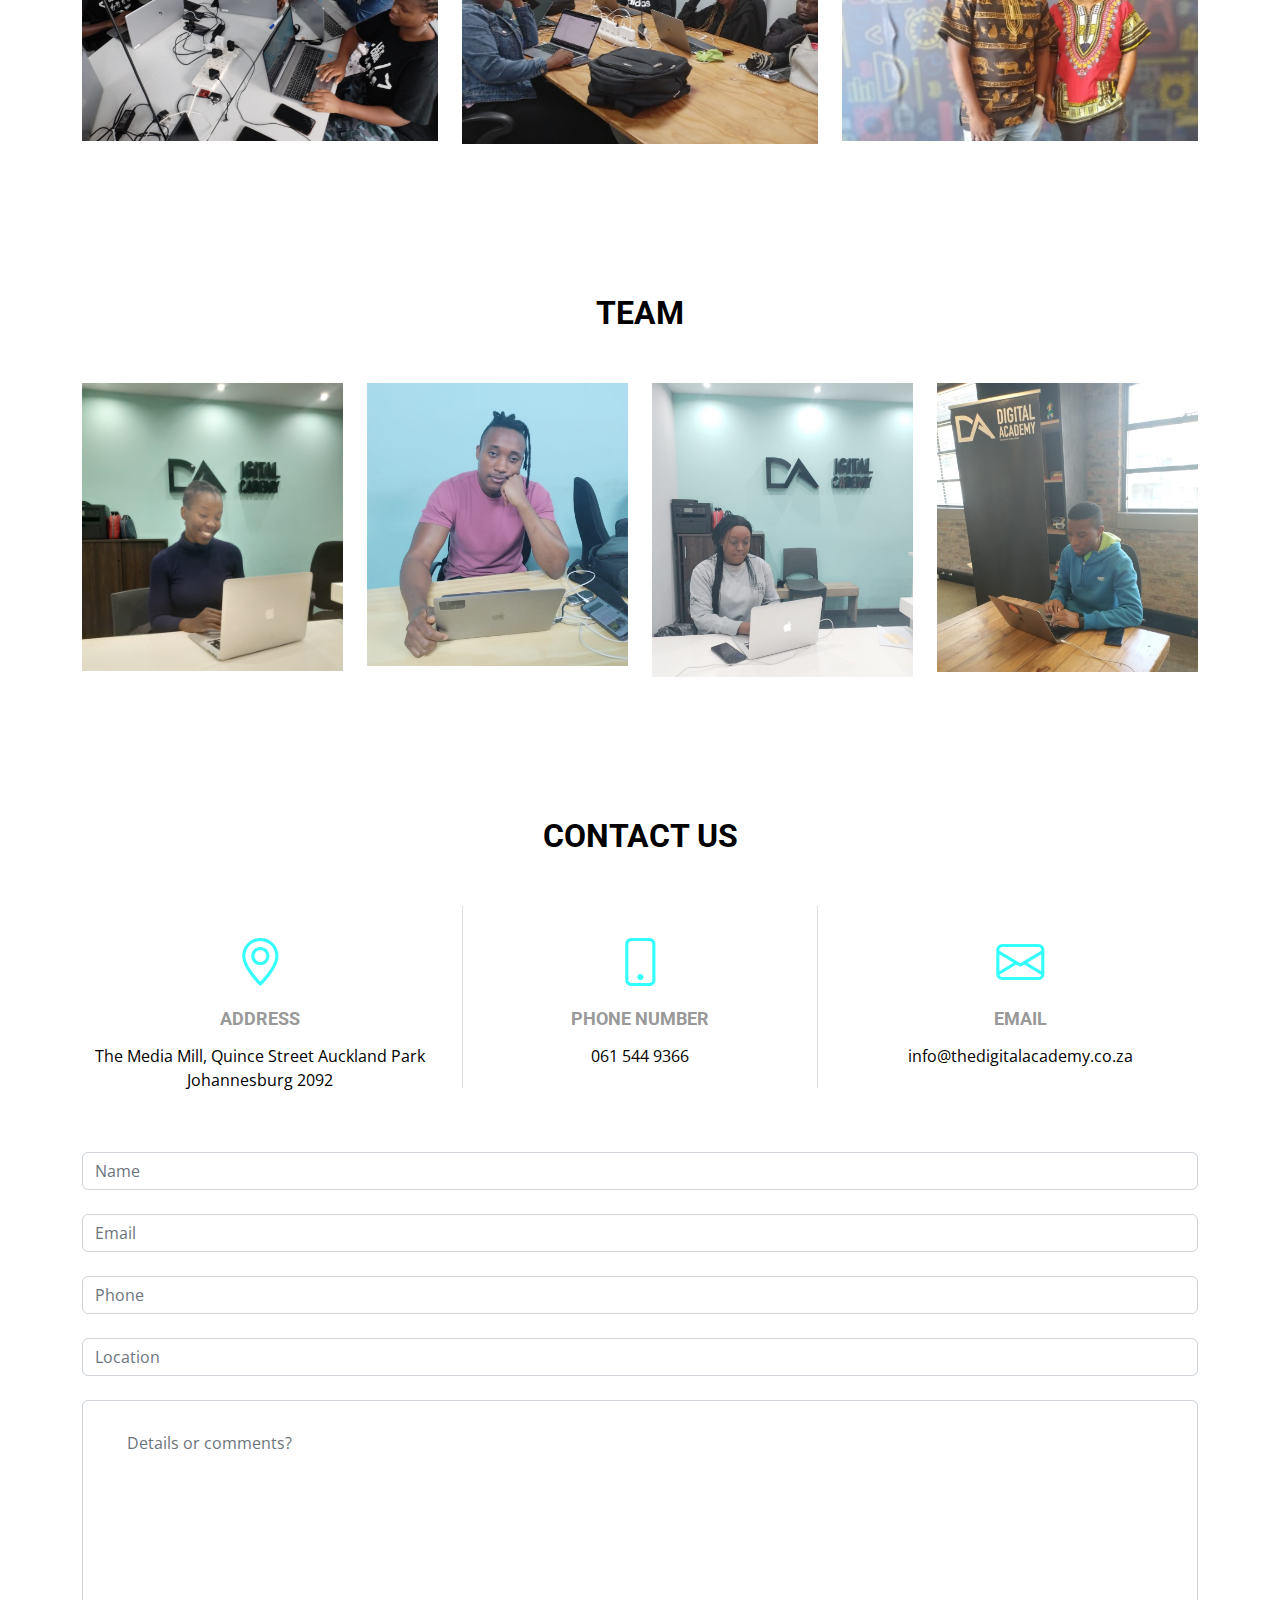
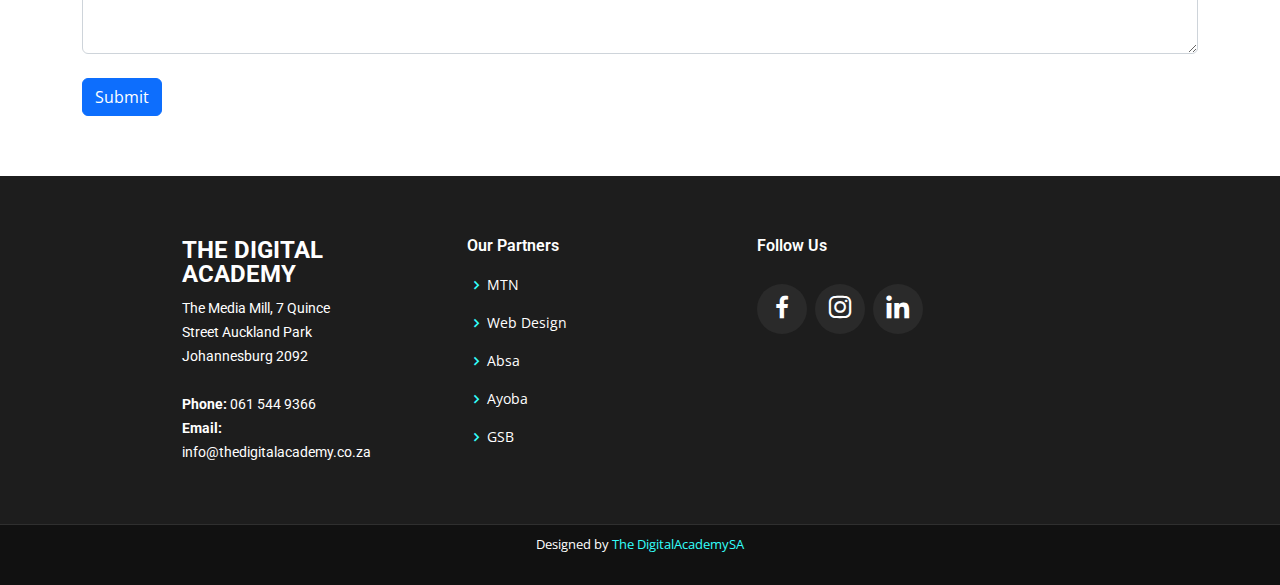
==== commit dbfac656: "col-xs-6 and fixed" ====
--- a/index.html
+++ b/index.html
@@ -436,7 +436,7 @@
           <div class="col-xs-6">
             <div class="form-group">
               <textarea class="form-control"  id="contact_comment" name="Comment" placeholder="
-        Message" rows="10"></textarea>
+        Details or comments?" rows="10"></textarea>
             </div>
           </div><br>
         <div class="col-xs-2">
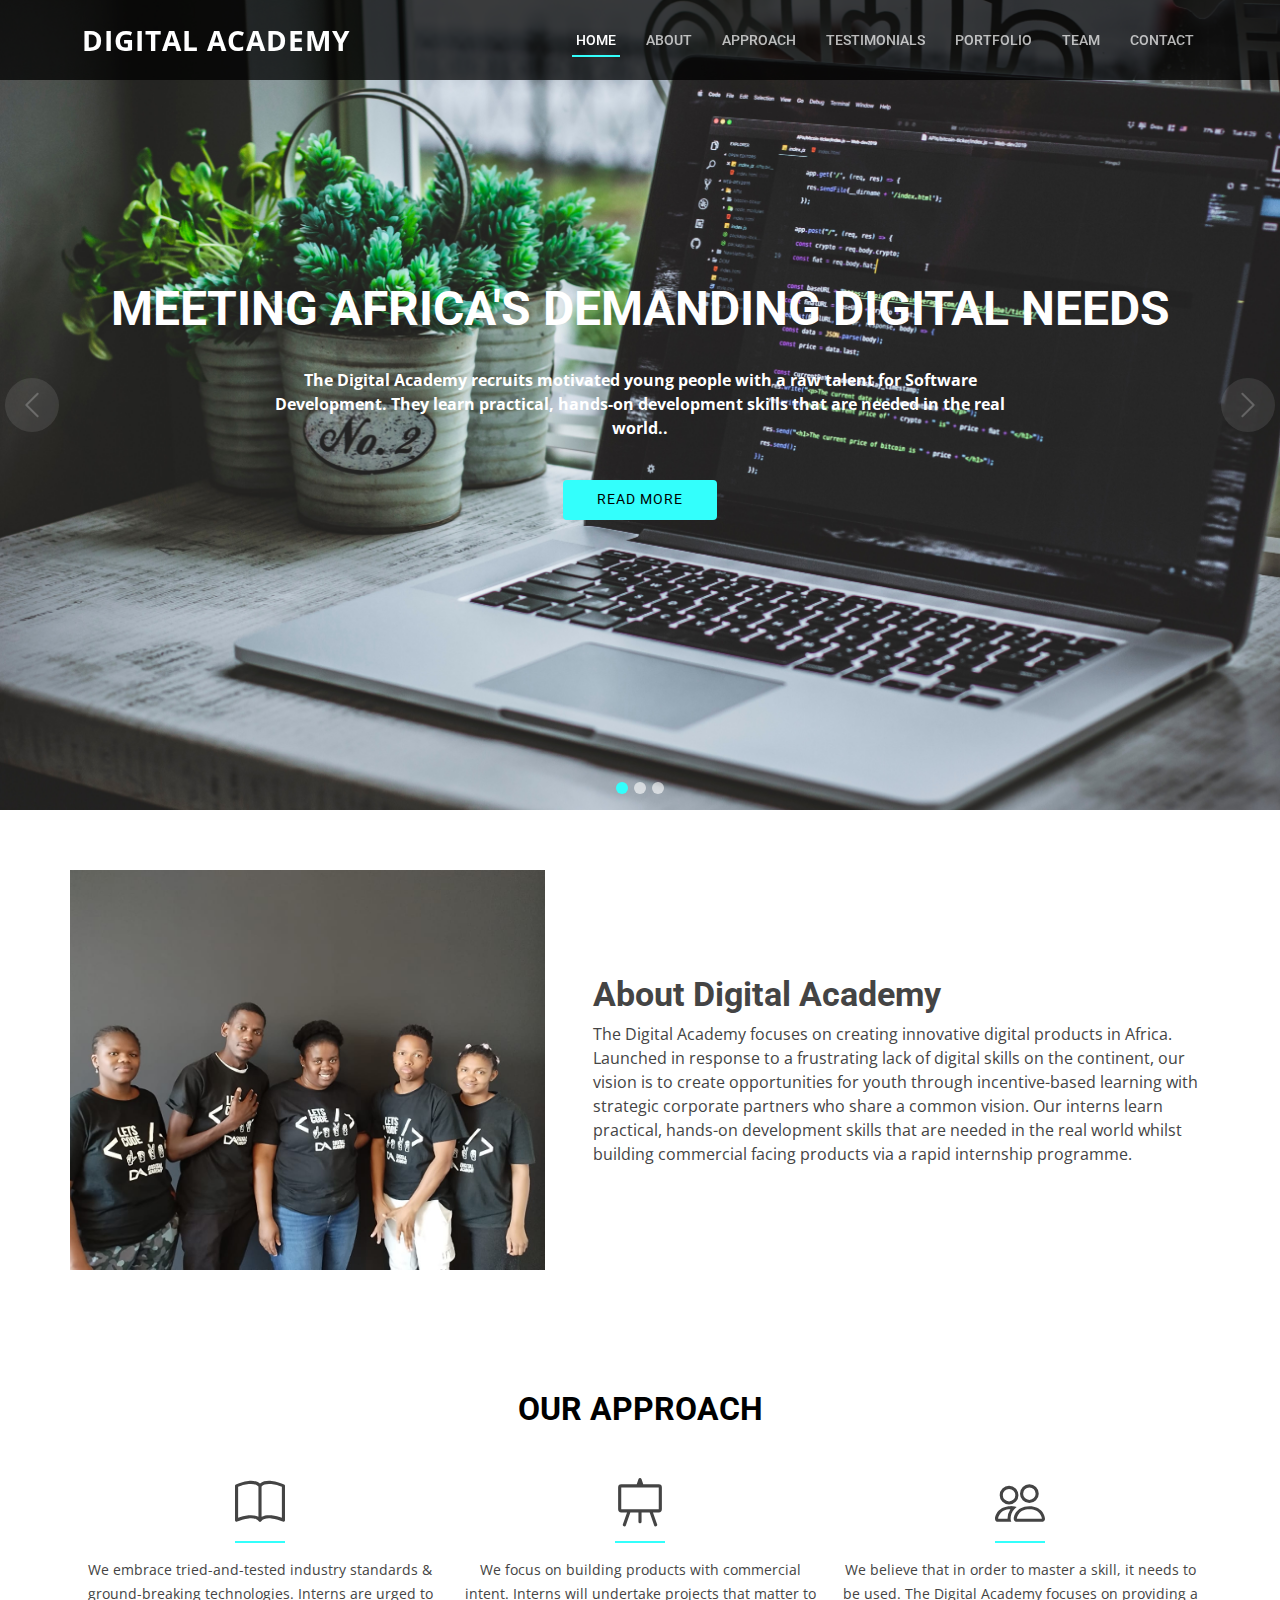
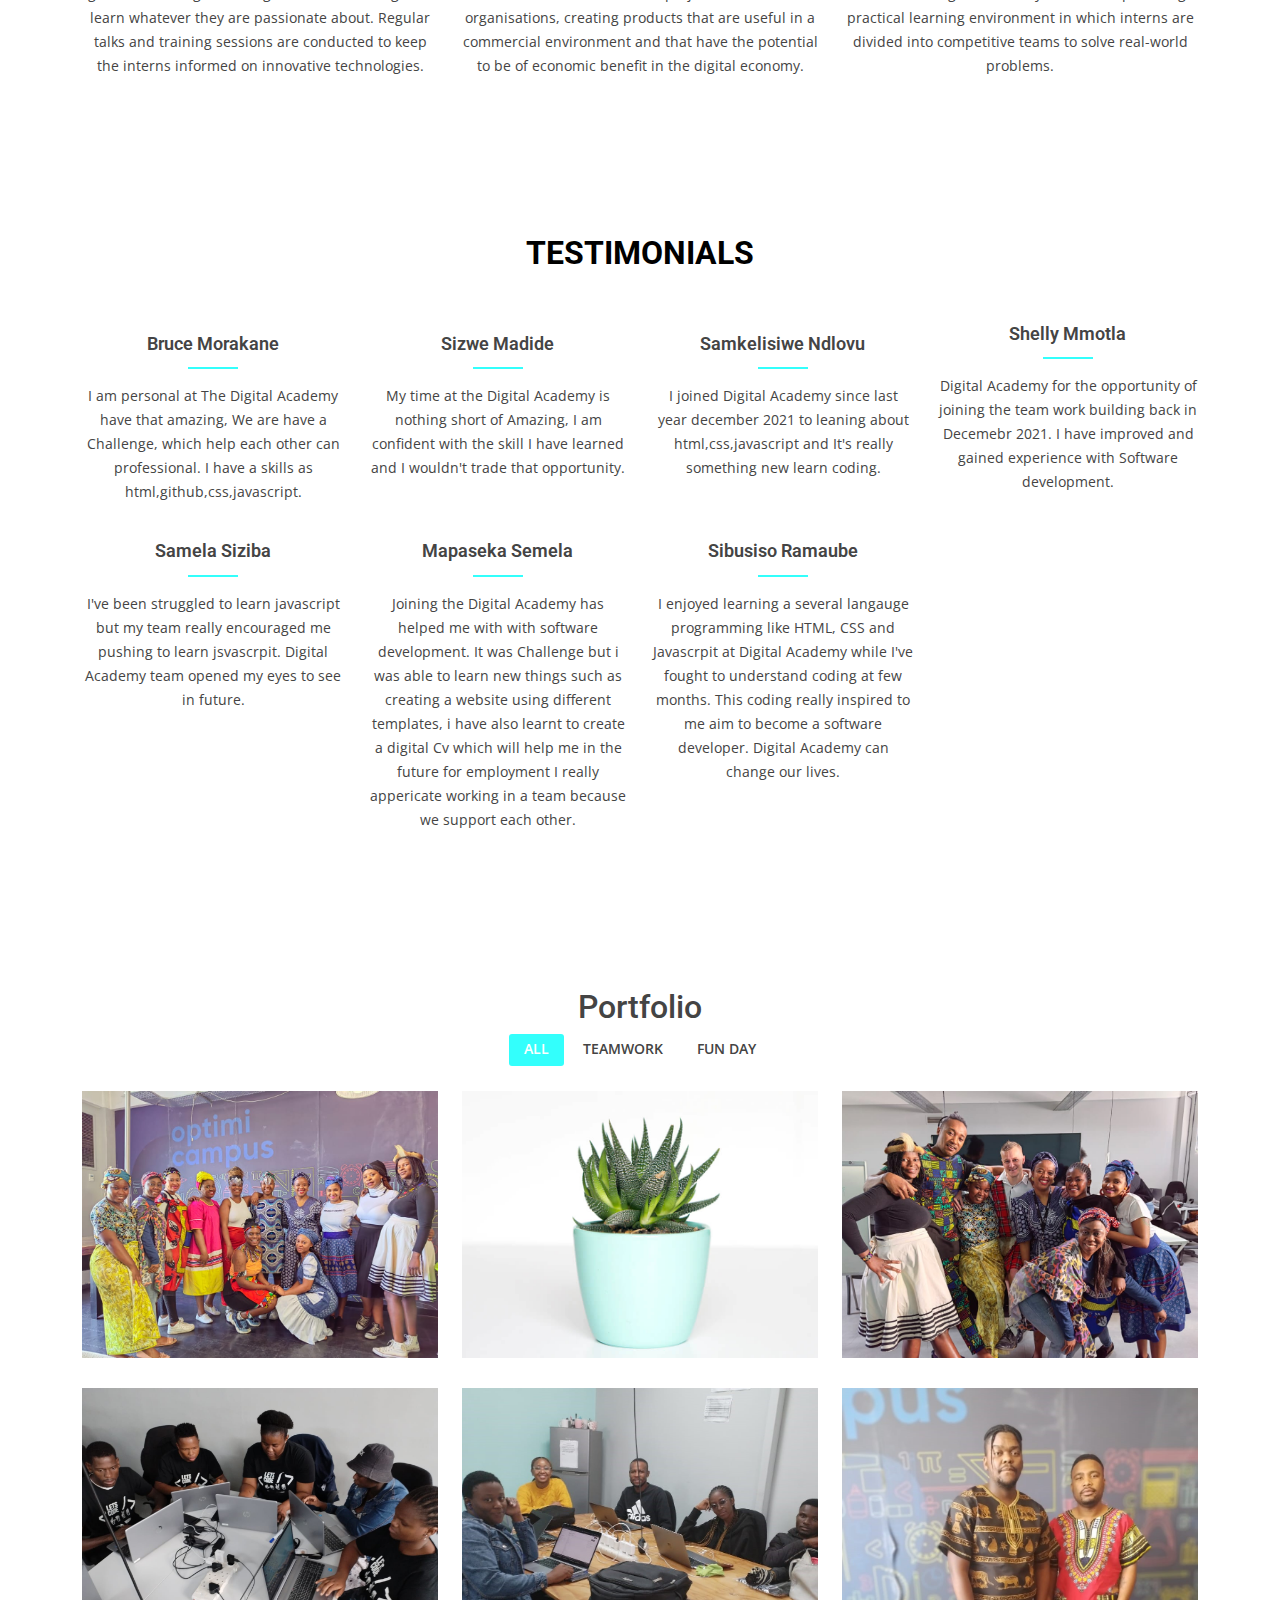
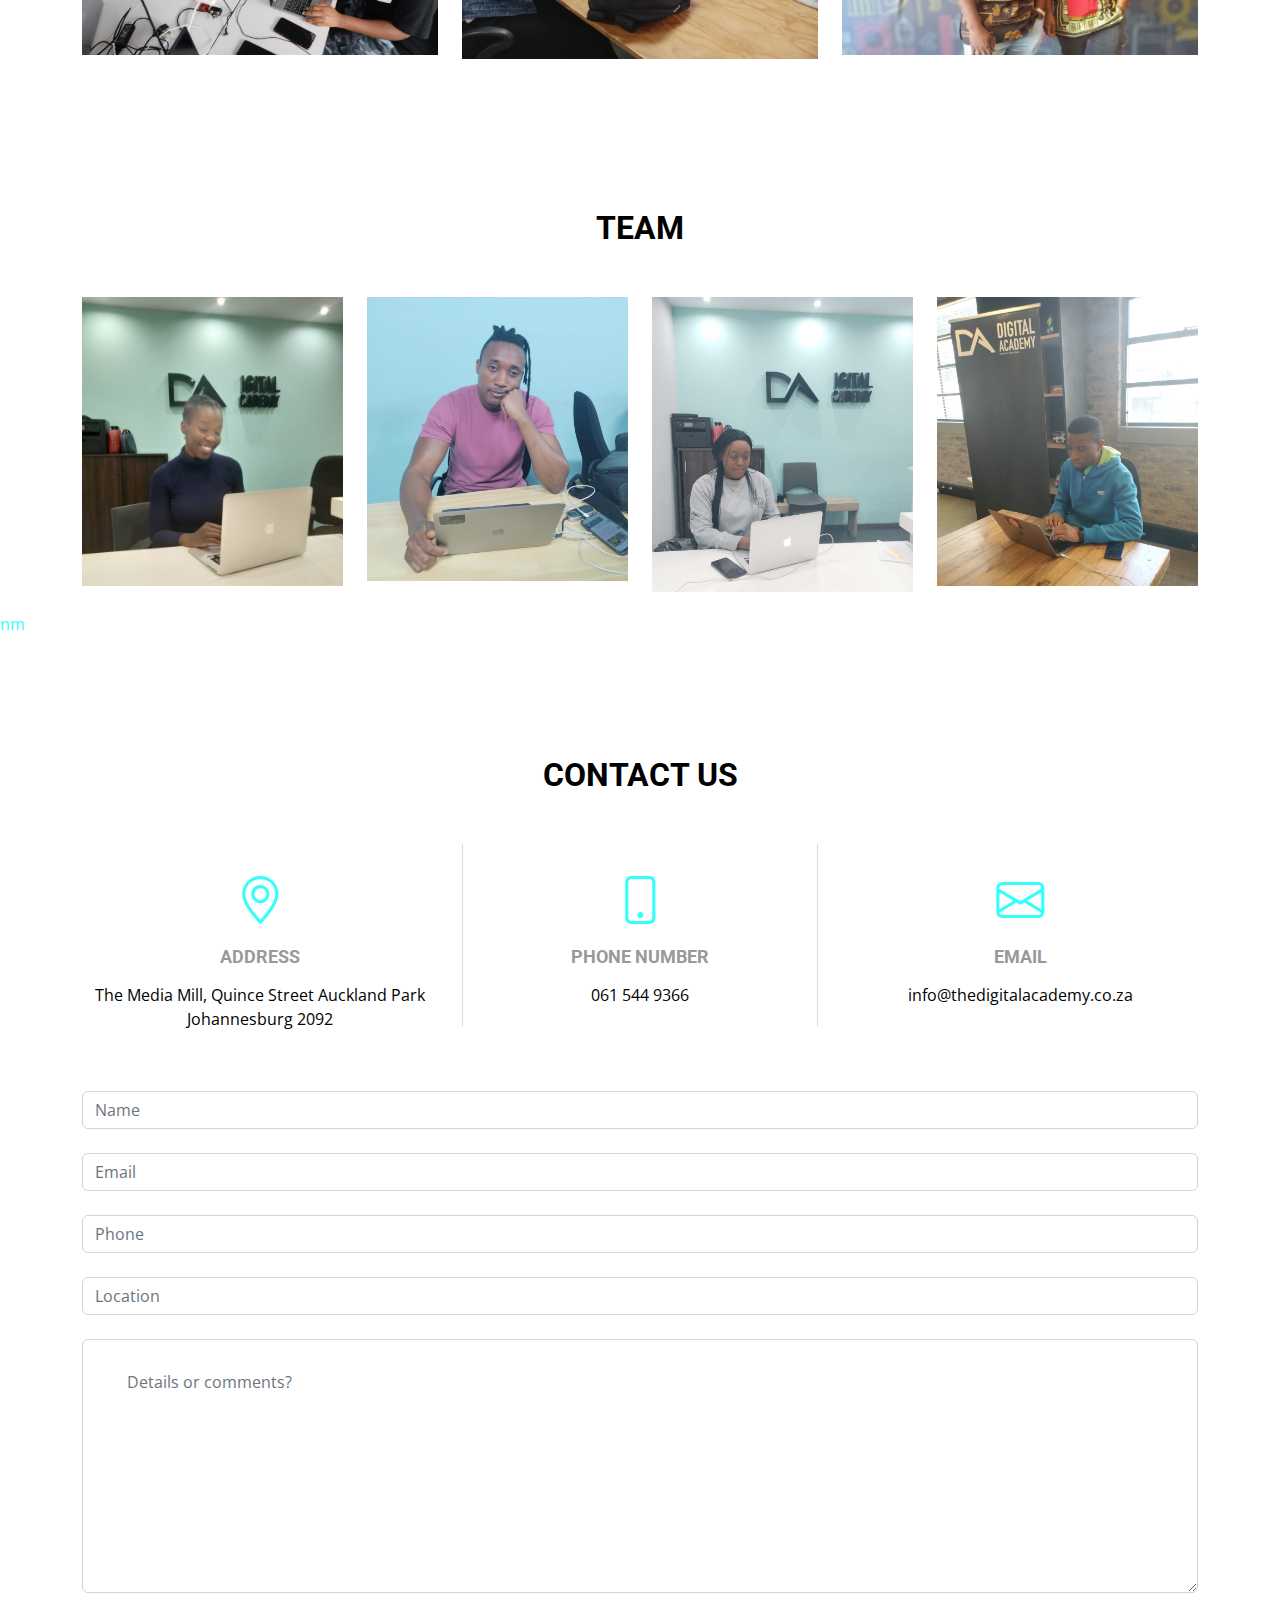
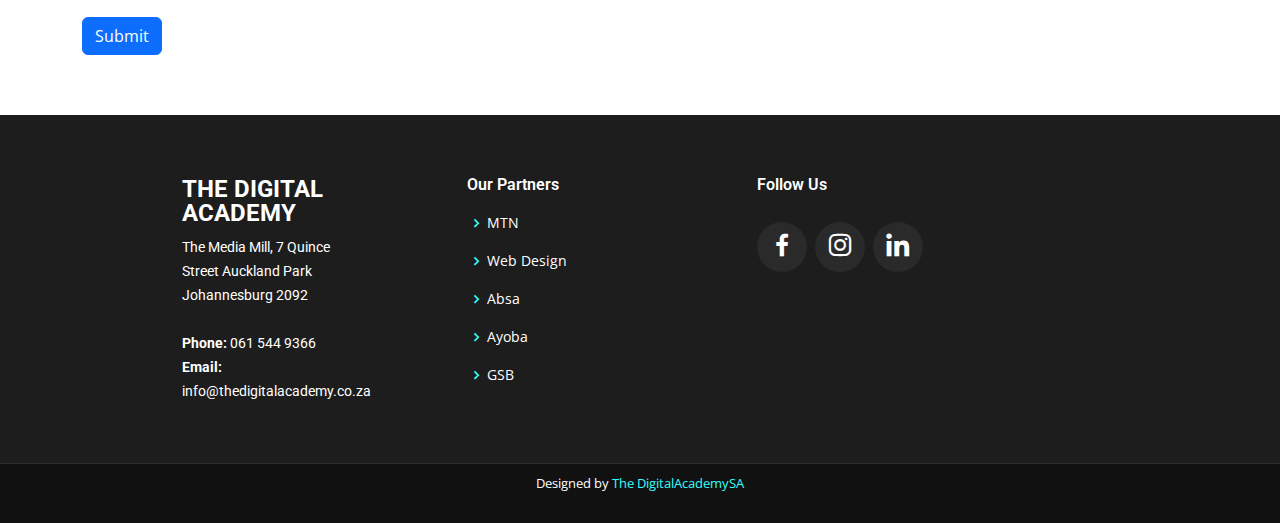
==== commit cce8aa4e: "Testimonals fixed" ====
--- a/index.html
+++ b/index.html
@@ -182,35 +182,39 @@
         </div>
 
         <div class="row">
-          <div class="col-lg-4 col-md-6 testimonals-card icon-box">
+          <div class="col-lg-3 col-md-6 testimonals-card icon-box">
             <h4 class="title"><a href="">Bruce Morakane</a></h4>
-            <p class="description">I am personal at The Digital Academy have that amazing, We are have a Challenge, which help each other can professional. I have a skills as HTML, CSS, GITHUB, W3 SCHOOL, JAVASCRIPTS.</p>
-            
-          </div>
-          <div class="col-lg-4 col-md-6 testimonals-card icon-box">
+            <p class="description">I am personal at The Digital Academy have that amazing, We are have a Challenge, which help each other can professional. I have a skills as html,github,css,javascript.</p>
+          </div>
+
+          <div class="col-lg-3 col-md-6 testimonals-card icon-box">
             <h4 class="title"><a href="">Sizwe Madide</a></h4>
-            <p class="description">My time at the Digital Academy is nothing short of Amazing. I am confident with the skill I have learned and I wouldn't trade that opportunity. </p>
-          </div>
-          <div class="col-lg-4 col-md-6 testimonals-card icon-box">
+            <p class="description">My time at the Digital Academy is nothing short of Amazing, I am confident with the skill I have learned and I wouldn't trade that opportunity. </p>
+          </div>
+
+          <div class="col-lg-3 col-md-6 testimonals-card icon-box">
             <h4 class="title"><a href="">Samkelisiwe Ndlovu</a></h4>
-            <p class="description">I'm Learnership at Digital Academy since I leaning about HTMl,CSS,JAVASCRIPT and It's really something new learning. I'm develop about Javascrpit.</p>
-          </div>
-          <div class="col-lg-4 col-md-6 icon-box">
+            <p class="description">I joined Digital Academy since last year december 2021 to leaning about html,css,javascript and It's really something new learn coding.</p>
+          </div>
+
+          <div class="col-lg-3 col-md-6 icon-box">
             <h4 class="title"><a href="">Shelly Mmotla</a></h4>
-            <p class="description">Thanks Digital Academy for the opportunity of joining the tam back in Decemebr 2021. I have improved and gained experience with Software development. </p>
-          </div>
-          <div class="col-lg-4 col-md-6 icon-box">
-            <h4 class="title"><a href="">Samela Sibiza</a></h4>
-            <p class="description">I'm still learning struggled Javascript but is going everything well each other with team Digital Academy.</p>
-          </div>
-          <div class="col-lg-4 col-md-6 icon-box">
+            <p class="description"> Digital Academy for the opportunity of joining the team work building back in Decemebr 2021. I have improved and gained experience with Software development. </p>
+          </div>
+
+          <div class="col-lg-3 col-md-6 icon-box">
+            <h4 class="title"><a href="">Samela Siziba</a></h4>
+            <p class="description">I've been struggled to learn javascript but my team really encouraged me pushing to learn jsvascrpit. Digital Academy team opened my eyes to see in future.</p>
+          </div>
+
+          <div class="col-lg-3 col-md-6 icon-box">
             <h4 class="title"><a href="">Mapaseka Semela</a></h4>
-            <p class="description">Joining the Digital Academy has helped me with with software development. It was Challenge but i was able to learn new things such as creating a website using different templates, i have also learnt to create a digital Cv which will help me in the future for employment I really appericate working in a team because we support each other</p>
-          </div>
-        </div>
-        <div class="col-lg-4 col-md-6 icon-box">
+            <p class="description">Joining the Digital Academy has helped me with with software development. It was Challenge but i was able to learn new things such as creating a website using different templates, i have also learnt to create a digital Cv which will help me in the future for employment I really appericate working in a team because we support each other.</p>
+          </div>
+
+        <div class="col-lg-3 col-md-6 icon-box">
           <h4 class="title"><a href="">Sibusiso Ramaube</a></h4>
-          <p class="description">I enjoyed learning a several langauge programming like HTML, CSS and Javascrpit at Digital Academy while I've fought to understand a coding at few months. This coding really insipred to me aim to become a software developer. Digital Academy can change our lives.</p>
+          <p class="description">I enjoyed learning a several langauge programming like HTML, CSS and Javascrpit at Digital Academy while I've fought to understand coding at few months. This coding really inspired to me aim to become a software developer. Digital Academy can change our lives.</p>
         </div>
 
       </div>
@@ -379,7 +383,7 @@
 
         </div>
 
-      </div>
+      </div>nm 
     </section><!-- End Team Section -->
 
     <!-- ======= Contact Section ======= -->
--- a/assets/css/style.css
+++ b/assets/css/style.css
@@ -703,6 +703,15 @@
   color: #000;
 }
 
+#testimonials .testimonals-card {
+  margin-top: 10px;
+}
+
+#testimonials .row p {
+  margin-left: 1px;
+}
+
+
 .services .description {
   line-height: 24px;
   font-size: 14px;
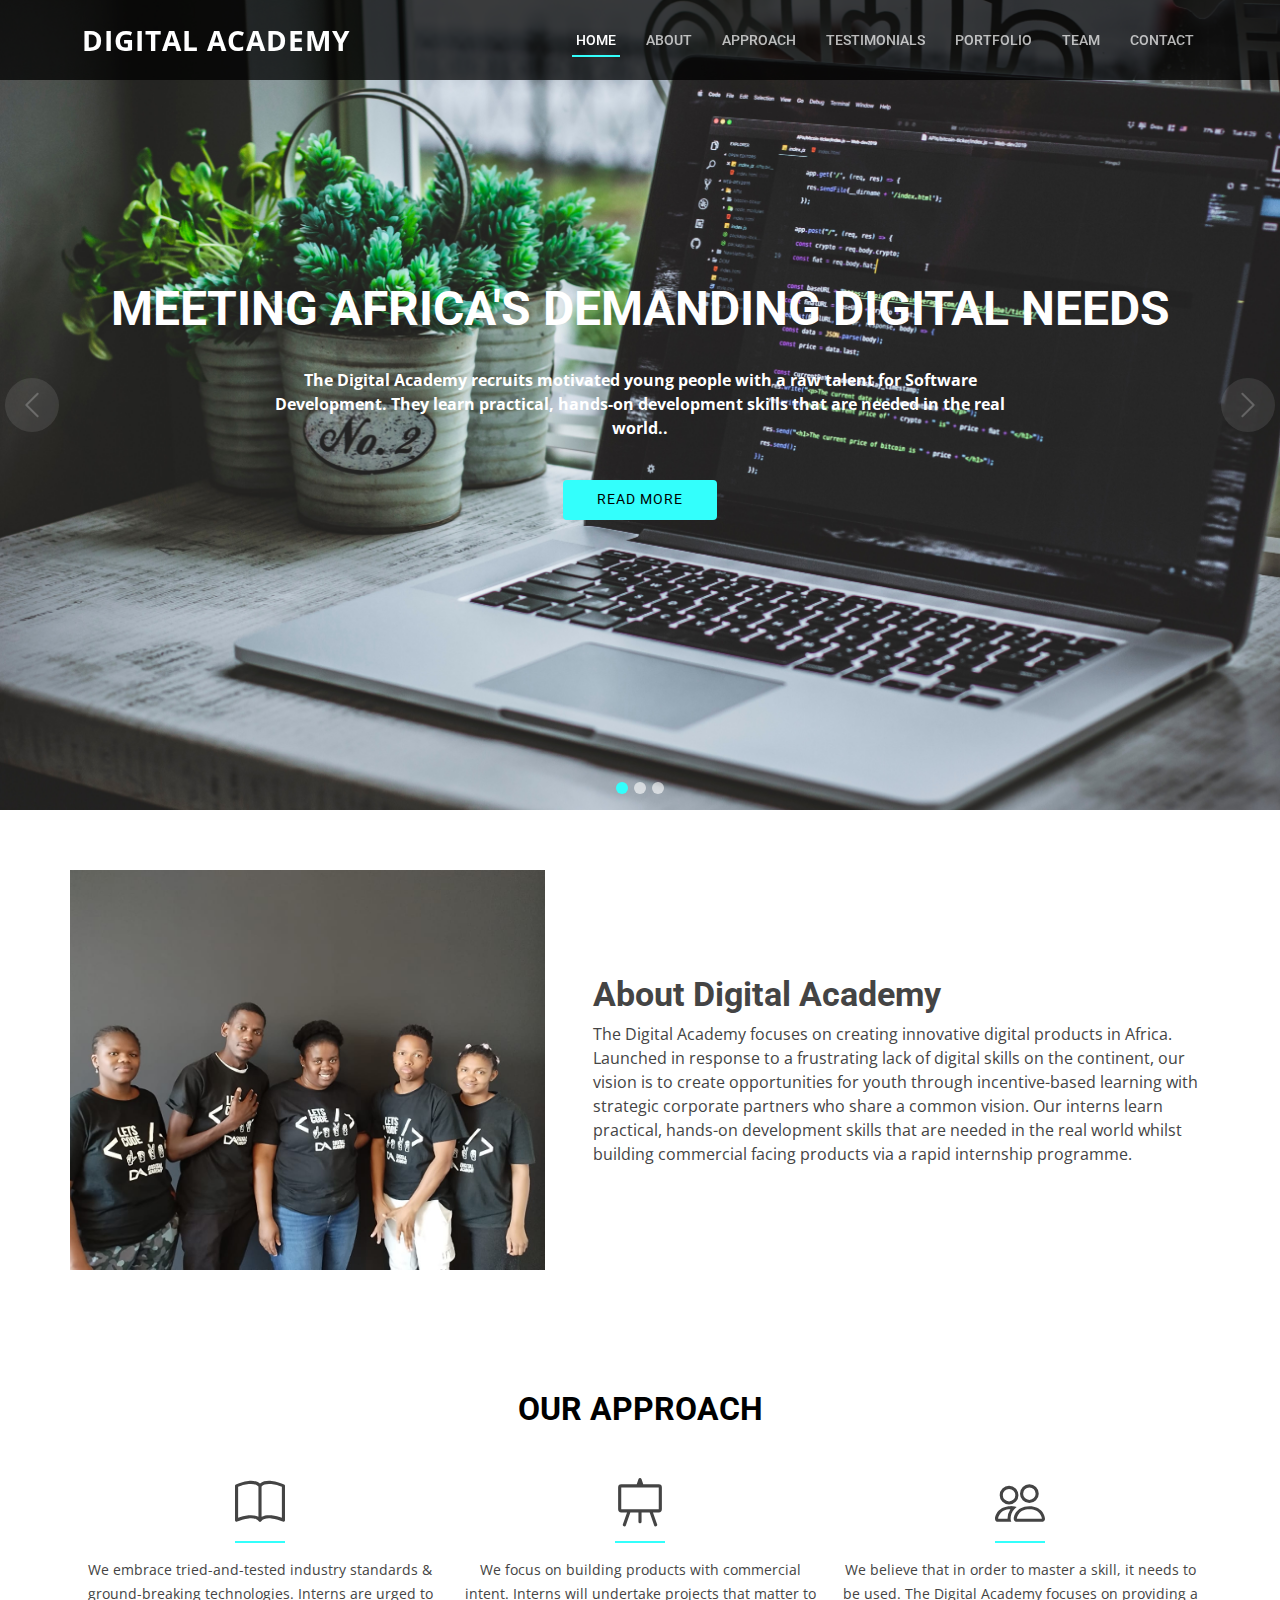
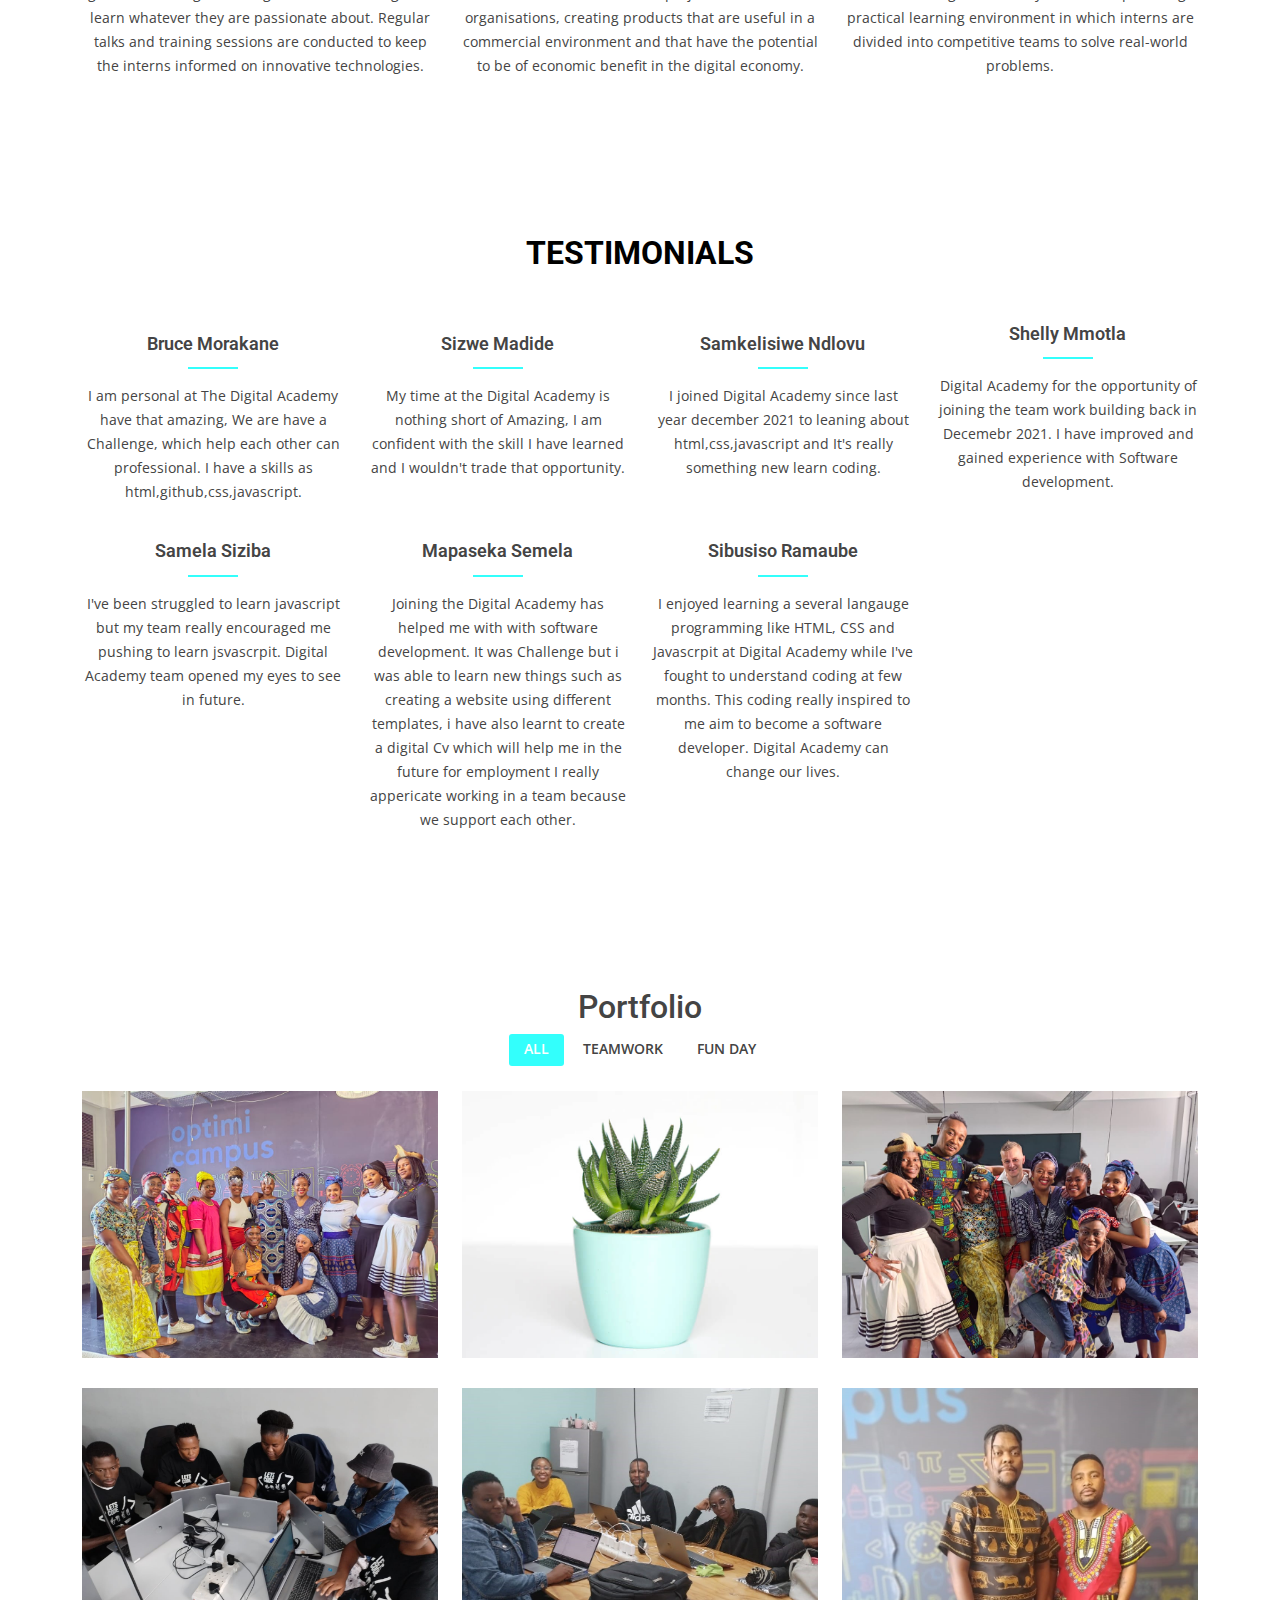
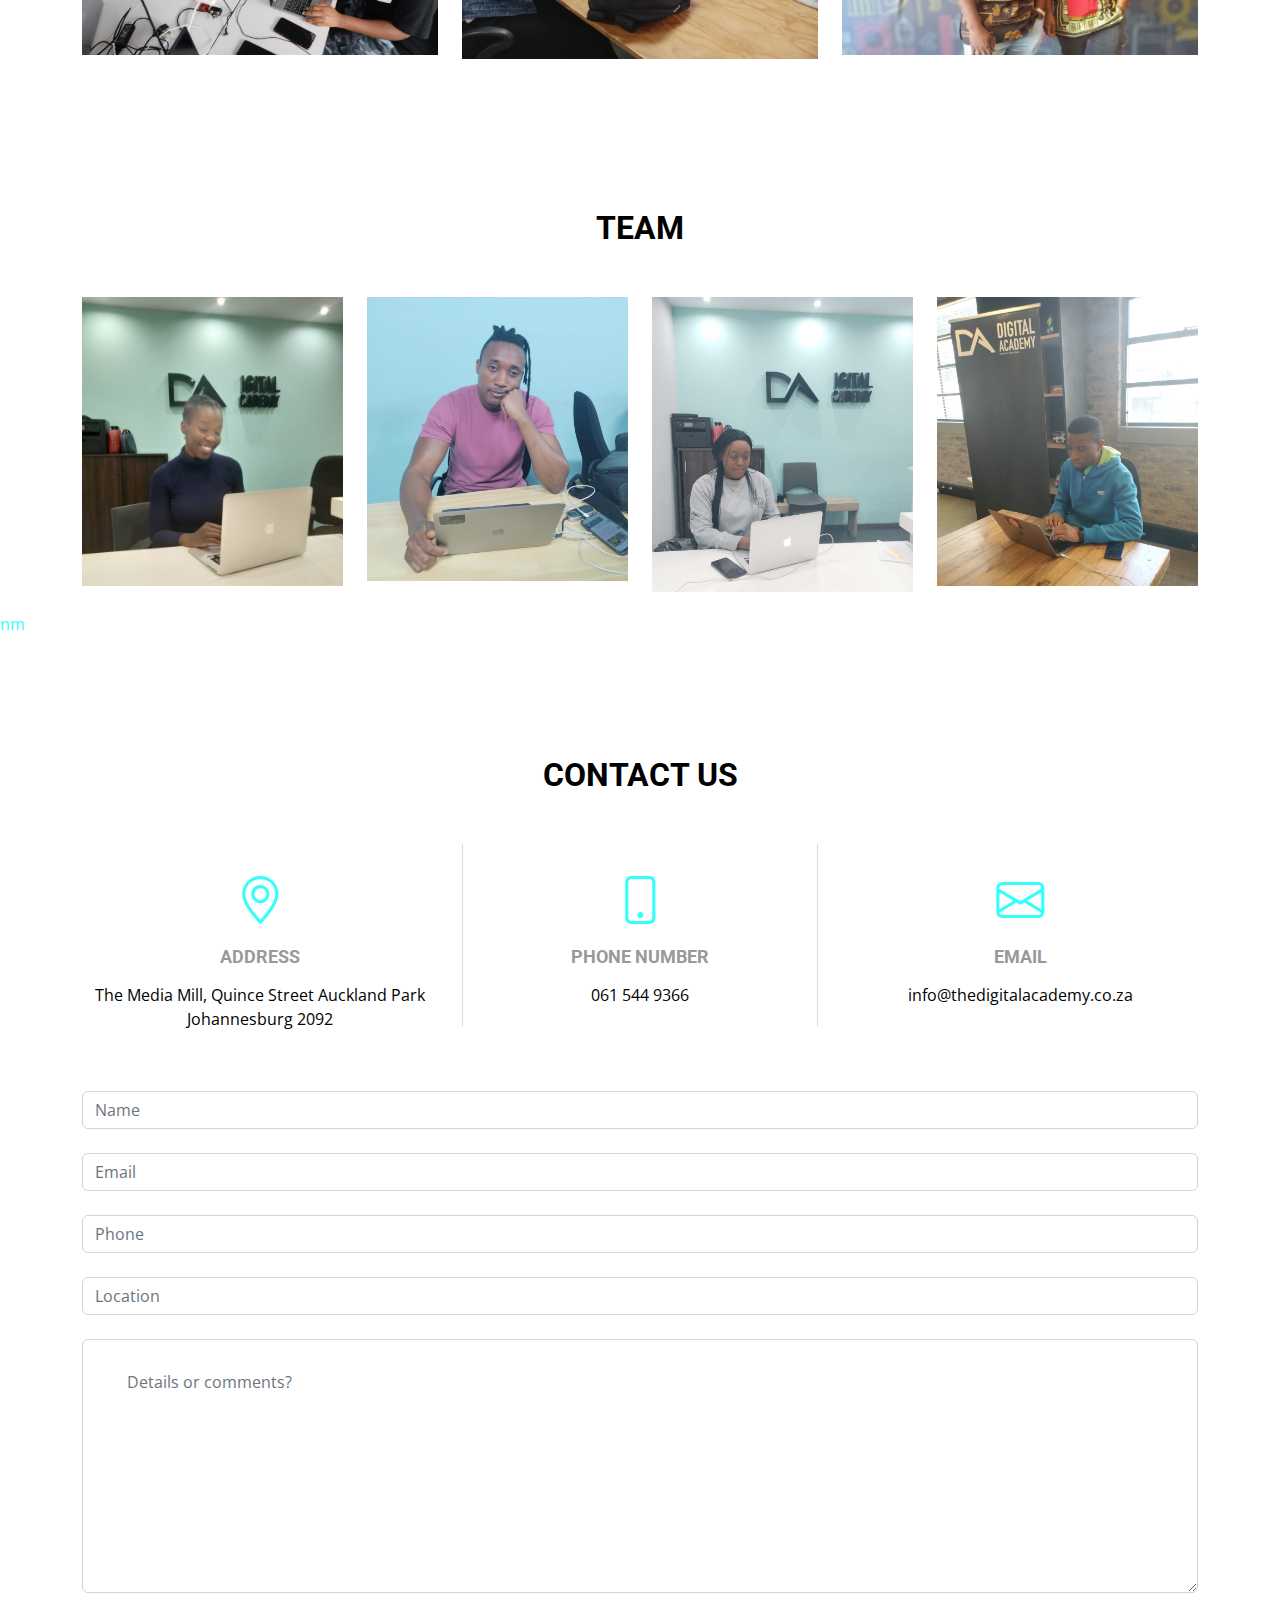
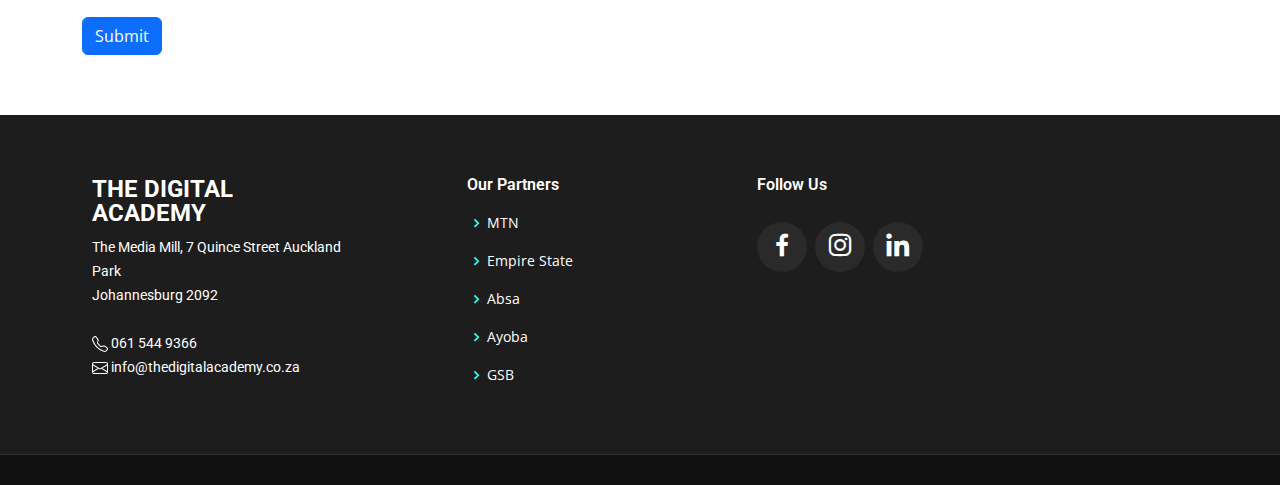
==== commit fb3fa80e: "footer fixed" ====
--- a/index.html
+++ b/index.html
@@ -466,8 +466,12 @@
               <p>
                 The Media Mill, 7 Quince Street Auckland Park <br>
                 Johannesburg 2092<br><br>
-                <strong>Phone:</strong> 061 544 9366<br>
-                <strong>Email:</strong> info@thedigitalacademy.co.za<br>
+                <strong><svg xmlns="http://www.w3.org/2000/svg" width="16" height="16" fill="currentColor" class="bi bi-telephone" viewBox="0 0 16 16">
+                  <path d="M3.654 1.328a.678.678 0 0 0-1.015-.063L1.605 2.3c-.483.484-.661 1.169-.45 1.77a17.568 17.568 0 0 0 4.168 6.608 17.569 17.569 0 0 0 6.608 4.168c.601.211 1.286.033 1.77-.45l1.034-1.034a.678.678 0 0 0-.063-1.015l-2.307-1.794a.678.678 0 0 0-.58-.122l-2.19.547a1.745 1.745 0 0 1-1.657-.459L5.482 8.062a1.745 1.745 0 0 1-.46-1.657l.548-2.19a.678.678 0 0 0-.122-.58L3.654 1.328zM1.884.511a1.745 1.745 0 0 1 2.612.163L6.29 2.98c.329.423.445.974.315 1.494l-.547 2.19a.678.678 0 0 0 .178.643l2.457 2.457a.678.678 0 0 0 .644.178l2.189-.547a1.745 1.745 0 0 1 1.494.315l2.306 1.794c.829.645.905 1.87.163 2.611l-1.034 1.034c-.74.74-1.846 1.065-2.877.702a18.634 18.634 0 0 1-7.01-4.42 18.634 18.634 0 0 1-4.42-7.009c-.362-1.03-.037-2.137.703-2.877L1.885.511z"/>
+                </svg></strong> 061 544 9366<br>
+                <strong><svg xmlns="http://www.w3.org/2000/svg" width="16" height="16" fill="currentColor" class="bi bi-envelope" viewBox="0 0 16 16">
+                  <path d="M0 4a2 2 0 0 1 2-2h12a2 2 0 0 1 2 2v8a2 2 0 0 1-2 2H2a2 2 0 0 1-2-2V4Zm2-1a1 1 0 0 0-1 1v.217l7 4.2 7-4.2V4a1 1 0 0 0-1-1H2Zm13 2.383-4.708 2.825L15 11.105V5.383Zm-.034 6.876-5.64-3.471L8 9.583l-1.326-.795-5.64 3.47A1 1 0 0 0 2 13h12a1 1 0 0 0 .966-.741ZM1 11.105l4.708-2.897L1 5.383v5.722Z"/>
+                </svg></strong>  info@thedigitalacademy.co.za<br>
               </p>
             </div>
           </div>
@@ -476,7 +480,7 @@
             <h4>Our Partners</h4>
             <ul>
               <li><i class="bx bx-chevron-right"></i> <a href="https://www.mtn.co.za/home/">MTN</a></li>
-              <li><i class="bx bx-chevron-right"></i> <a href="https://www.empirestate.co.za/landing/web-design">Web Design</a></li>
+              <li><i class="bx bx-chevron-right"></i> <a href="https://www.empirestate.co.za/landing/web-design">Empire State</a></li>
               <li><i class="bx bx-chevron-right"></i> <a href="https://www.absa.co.za/personal/">Absa</a></li>
               <li><i class="bx bx-chevron-right"></i> <a href="https://www.ayoba.me/web">Ayoba</a></li>
               <li><i class="bx bx-chevron-right"></i> <a href="https://www.gsb.uct.ac.za/">GSB</a></li>
@@ -497,15 +501,7 @@
       </div>
     </div>
 
-    <div class="container">
-      <div class="credits">
-        <!-- All the links in the footer should remain intact. -->
-        <!-- You can delete the links only if you purchased the pro version. -->
-        <!-- Licensing information: https://bootstrapmade.com/license/ -->
-        <!-- Purchase the pro version with working PHP/AJAX contact form: https://bootstrapmade.com/groovin-free-bootstrap-theme/ -->
-        Designed by <a href="#"> The DigitalAcademySA</a>
-      </div>
-    </div>
+ 
   </footer><!-- End Footer -->
 
   <a href="#" class="back-to-top d-flex align-items-center justify-content-center"><i class="bi bi-arrow-up-short"></i></a>
--- a/assets/css/style.css
+++ b/assets/css/style.css
@@ -1163,7 +1163,7 @@
 
 #footer .footer-top .footer-info h3 {
   font-size: 24px;
-  margin-left: 100px;
+  margin-left: 10px;
   padding: 2px 0 2px 0;
   line-height: 1;
   font-weight: 700;
@@ -1175,7 +1175,7 @@
   margin-bottom: 0;
   font-family: "Roboto", sans-serif;
   color: #fff;
-  margin-left: 100px;
+  margin-left: 10px;
 }
 #footer .footer-links {
   margin-left: 100px;
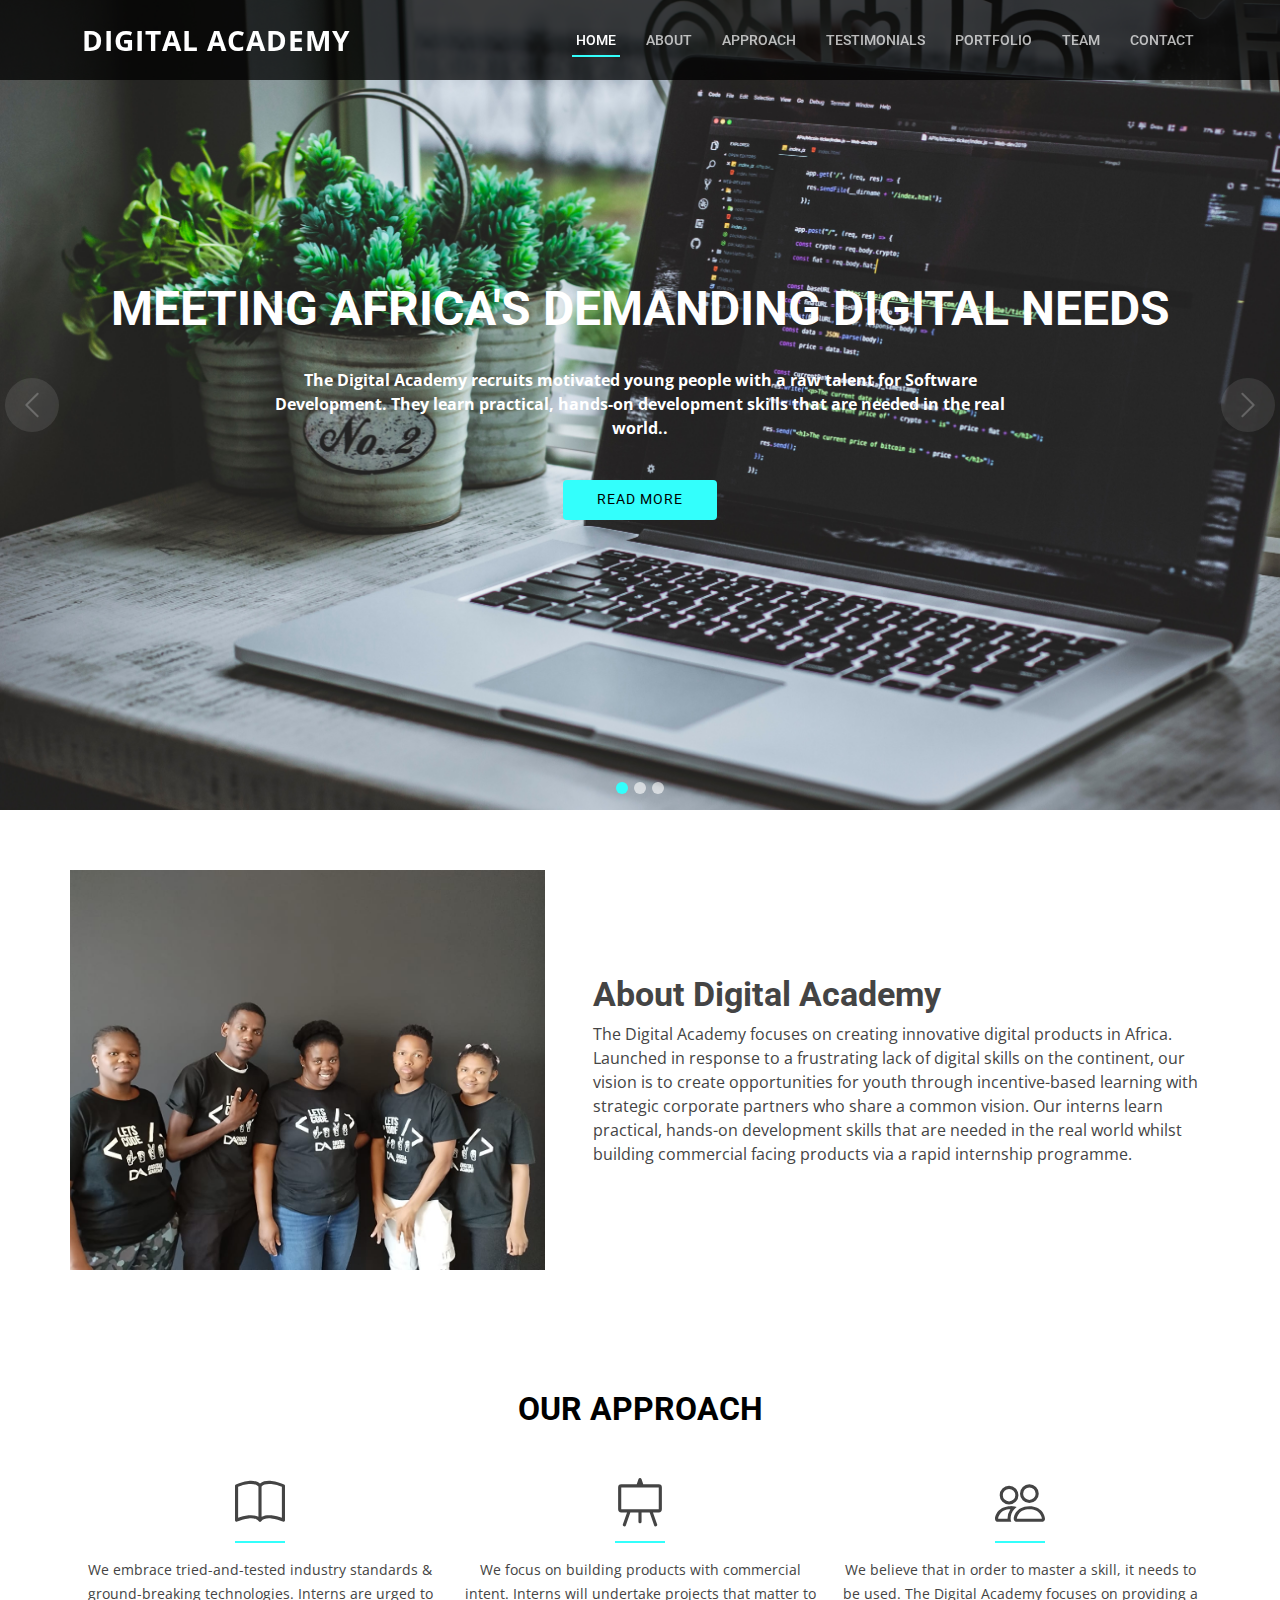
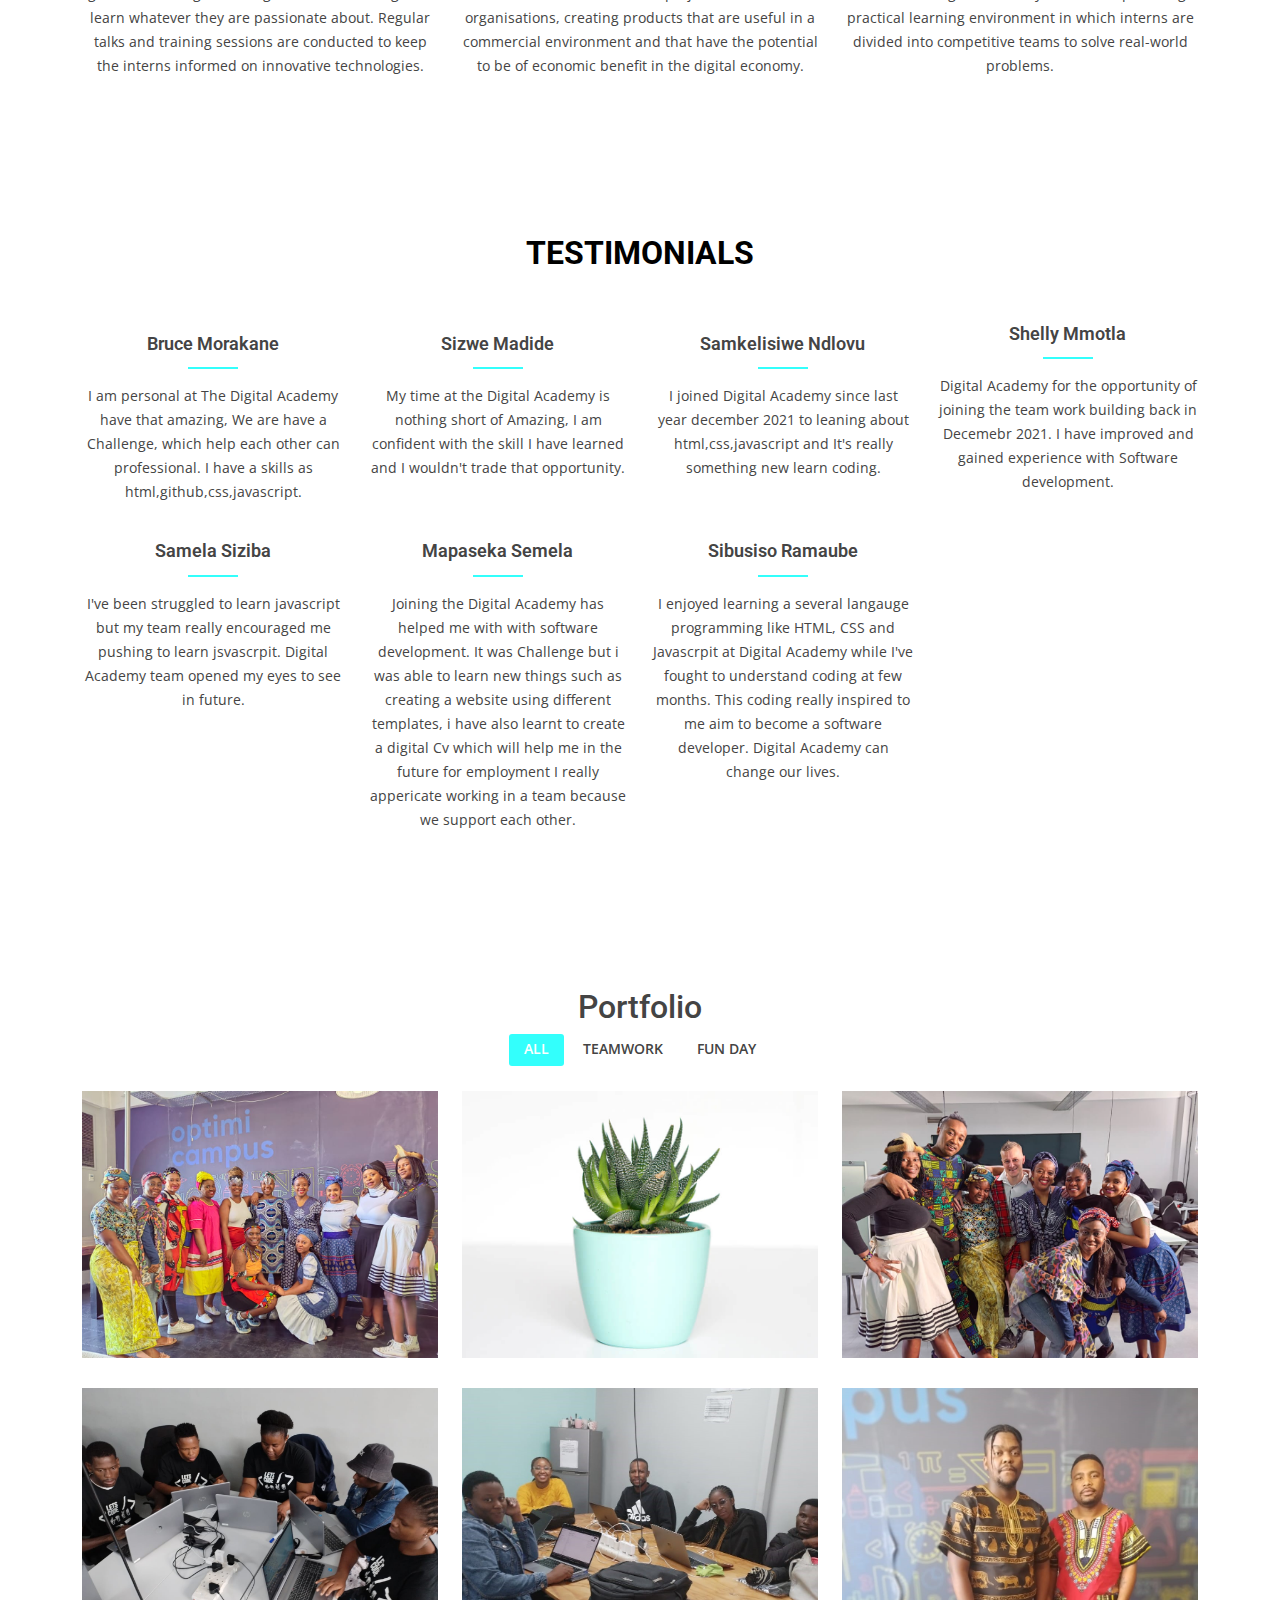
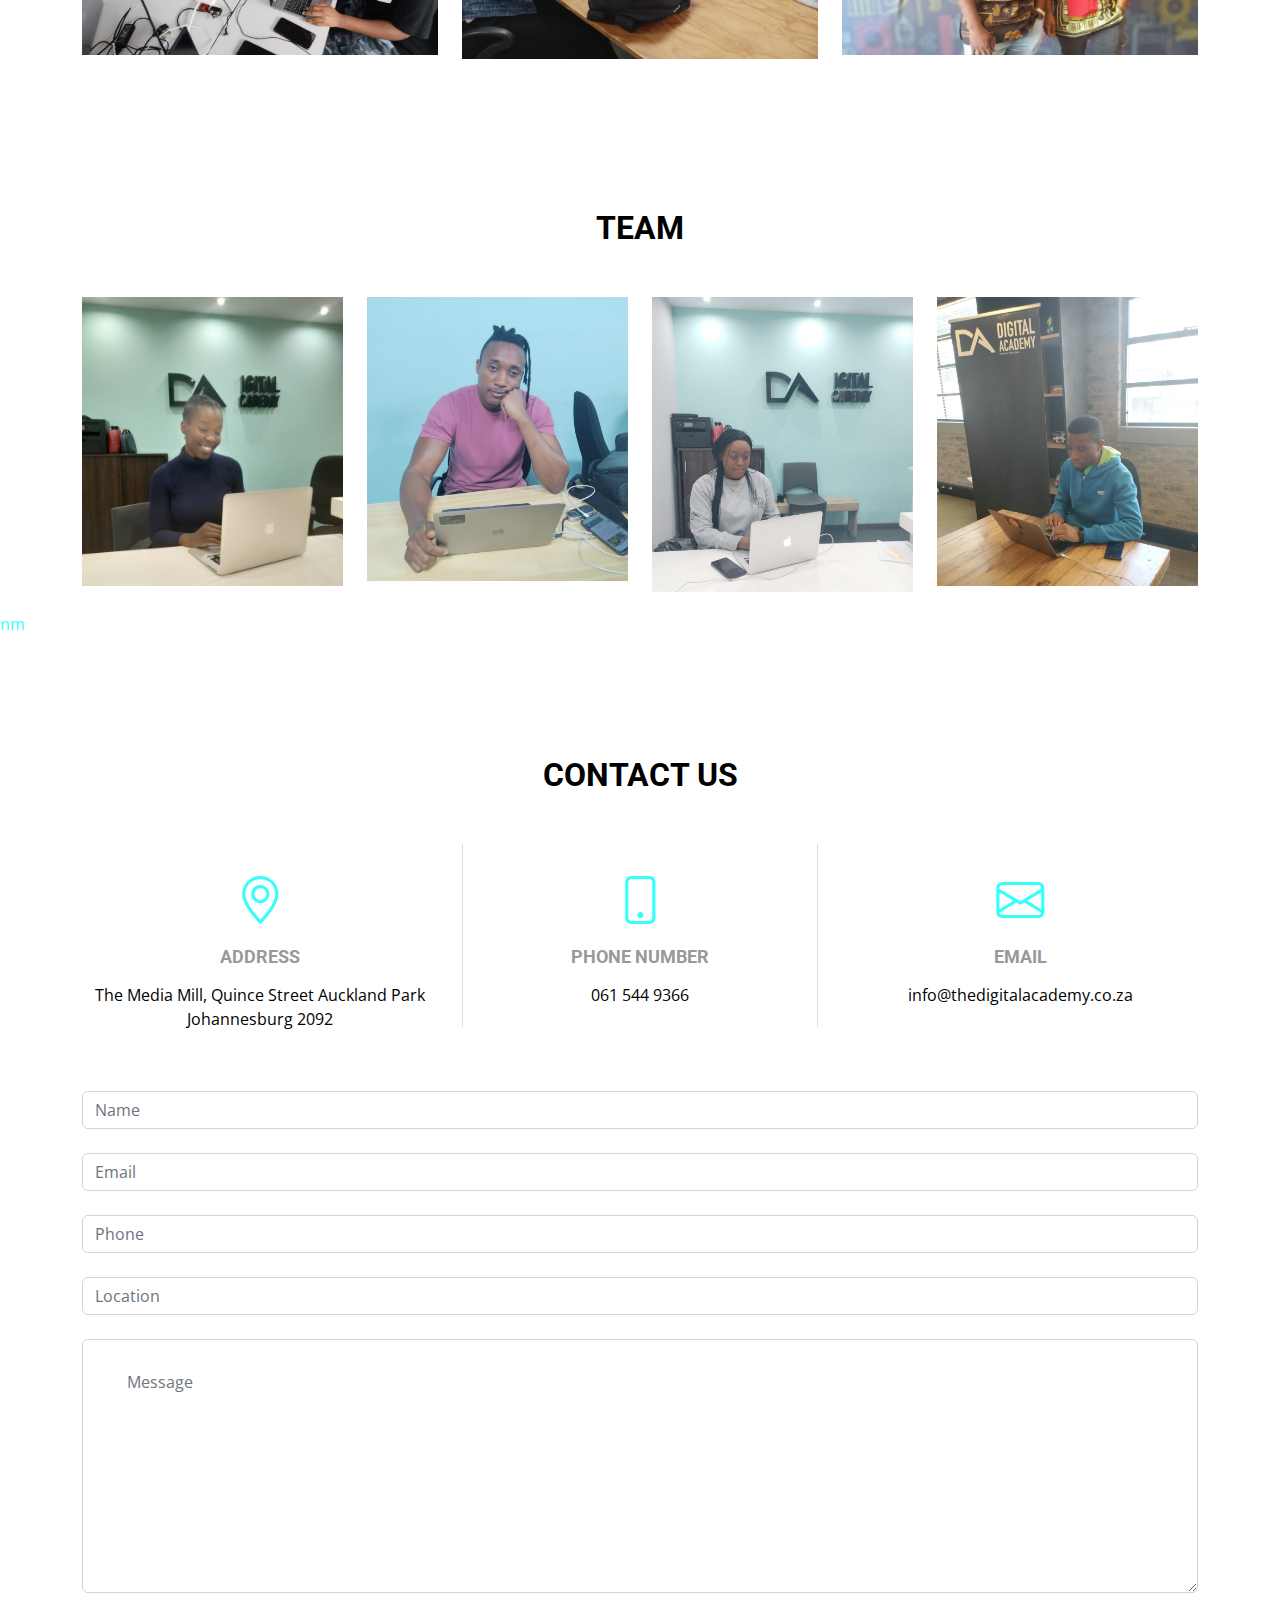
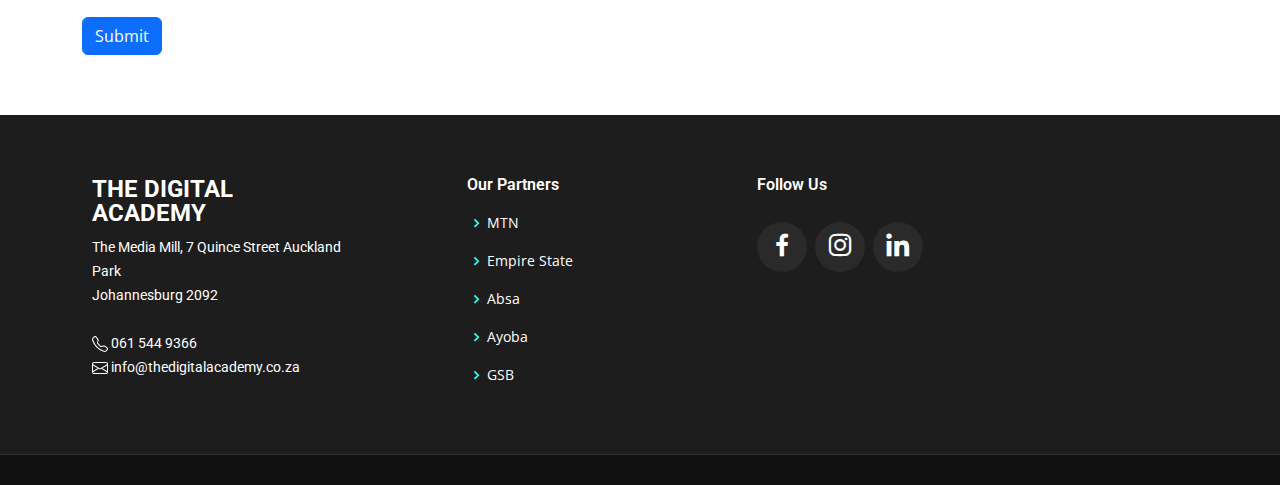
==== commit 50bb5411: "contact fixed" ====
--- a/index.html
+++ b/index.html
@@ -422,7 +422,7 @@
 
         </div>
 
-        <form role="form" name="contact_form">
+        <form action="https://formspree.io/f/xbjbbajz" method="post">
           <div class="col-xs-4">
             <div class="form-group">
               <input type="text" class="form-control" id="input_name" name="Name" placeholder="Name">
@@ -440,7 +440,7 @@
           <div class="col-xs-6">
             <div class="form-group">
               <textarea class="form-control"  id="contact_comment" name="Comment" placeholder="
-        Details or comments?" rows="10"></textarea>
+        Message" rows="10"></textarea>
             </div>
           </div><br>
         <div class="col-xs-2">
@@ -466,10 +466,10 @@
               <p>
                 The Media Mill, 7 Quince Street Auckland Park <br>
                 Johannesburg 2092<br><br>
-                <strong><svg xmlns="http://www.w3.org/2000/svg" width="16" height="16" fill="currentColor" class="bi bi-telephone" viewBox="0 0 16 16">
+                <strong><svg xmlns="http://www.w3.org/2000/svg" width="16" height="16" fill="white" class="bi bi-telephone" viewBox="0 0 16 16">
                   <path d="M3.654 1.328a.678.678 0 0 0-1.015-.063L1.605 2.3c-.483.484-.661 1.169-.45 1.77a17.568 17.568 0 0 0 4.168 6.608 17.569 17.569 0 0 0 6.608 4.168c.601.211 1.286.033 1.77-.45l1.034-1.034a.678.678 0 0 0-.063-1.015l-2.307-1.794a.678.678 0 0 0-.58-.122l-2.19.547a1.745 1.745 0 0 1-1.657-.459L5.482 8.062a1.745 1.745 0 0 1-.46-1.657l.548-2.19a.678.678 0 0 0-.122-.58L3.654 1.328zM1.884.511a1.745 1.745 0 0 1 2.612.163L6.29 2.98c.329.423.445.974.315 1.494l-.547 2.19a.678.678 0 0 0 .178.643l2.457 2.457a.678.678 0 0 0 .644.178l2.189-.547a1.745 1.745 0 0 1 1.494.315l2.306 1.794c.829.645.905 1.87.163 2.611l-1.034 1.034c-.74.74-1.846 1.065-2.877.702a18.634 18.634 0 0 1-7.01-4.42 18.634 18.634 0 0 1-4.42-7.009c-.362-1.03-.037-2.137.703-2.877L1.885.511z"/>
                 </svg></strong> 061 544 9366<br>
-                <strong><svg xmlns="http://www.w3.org/2000/svg" width="16" height="16" fill="currentColor" class="bi bi-envelope" viewBox="0 0 16 16">
+                <strong><svg xmlns="http://www.w3.org/2000/svg" width="16" height="16" fill="white" class="bi bi-envelope" viewBox="0 0 16 16">
                   <path d="M0 4a2 2 0 0 1 2-2h12a2 2 0 0 1 2 2v8a2 2 0 0 1-2 2H2a2 2 0 0 1-2-2V4Zm2-1a1 1 0 0 0-1 1v.217l7 4.2 7-4.2V4a1 1 0 0 0-1-1H2Zm13 2.383-4.708 2.825L15 11.105V5.383Zm-.034 6.876-5.64-3.471L8 9.583l-1.326-.795-5.64 3.47A1 1 0 0 0 2 13h12a1 1 0 0 0 .966-.741ZM1 11.105l4.708-2.897L1 5.383v5.722Z"/>
                 </svg></strong>  info@thedigitalacademy.co.za<br>
               </p>
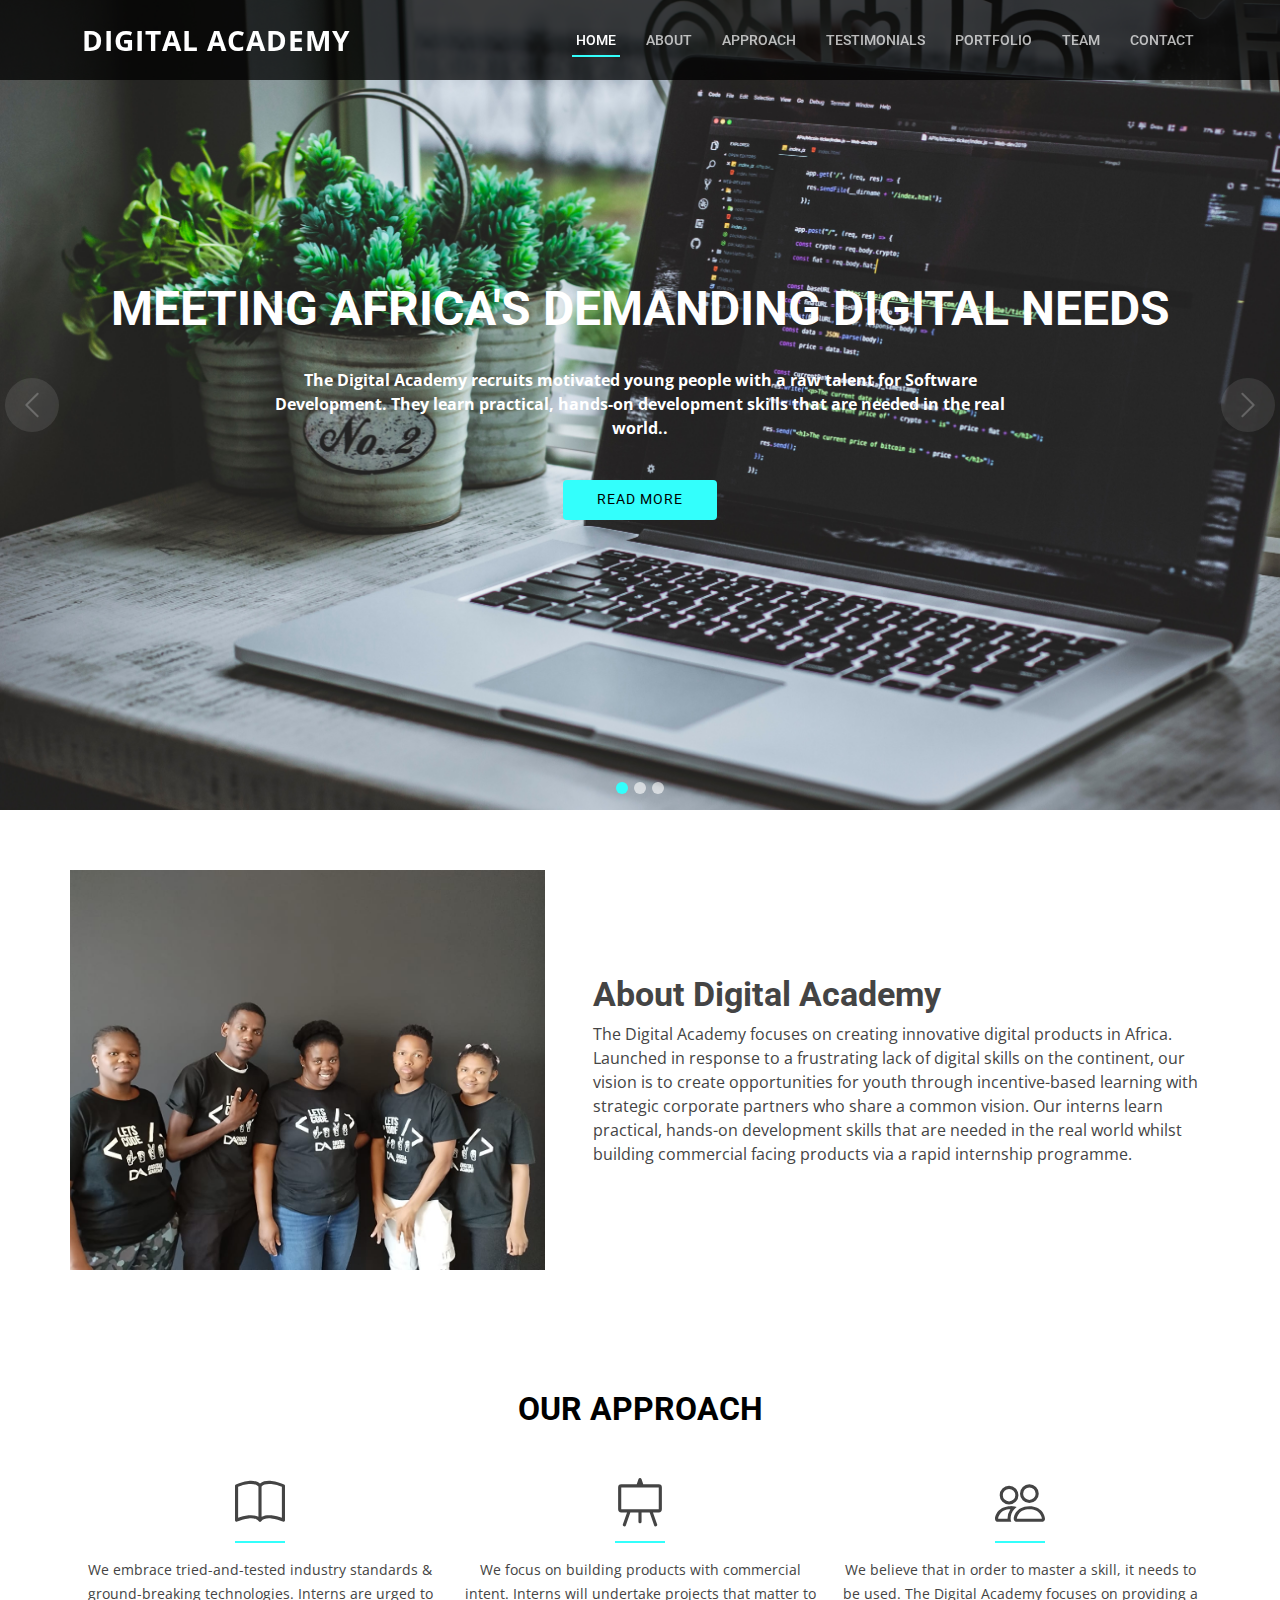
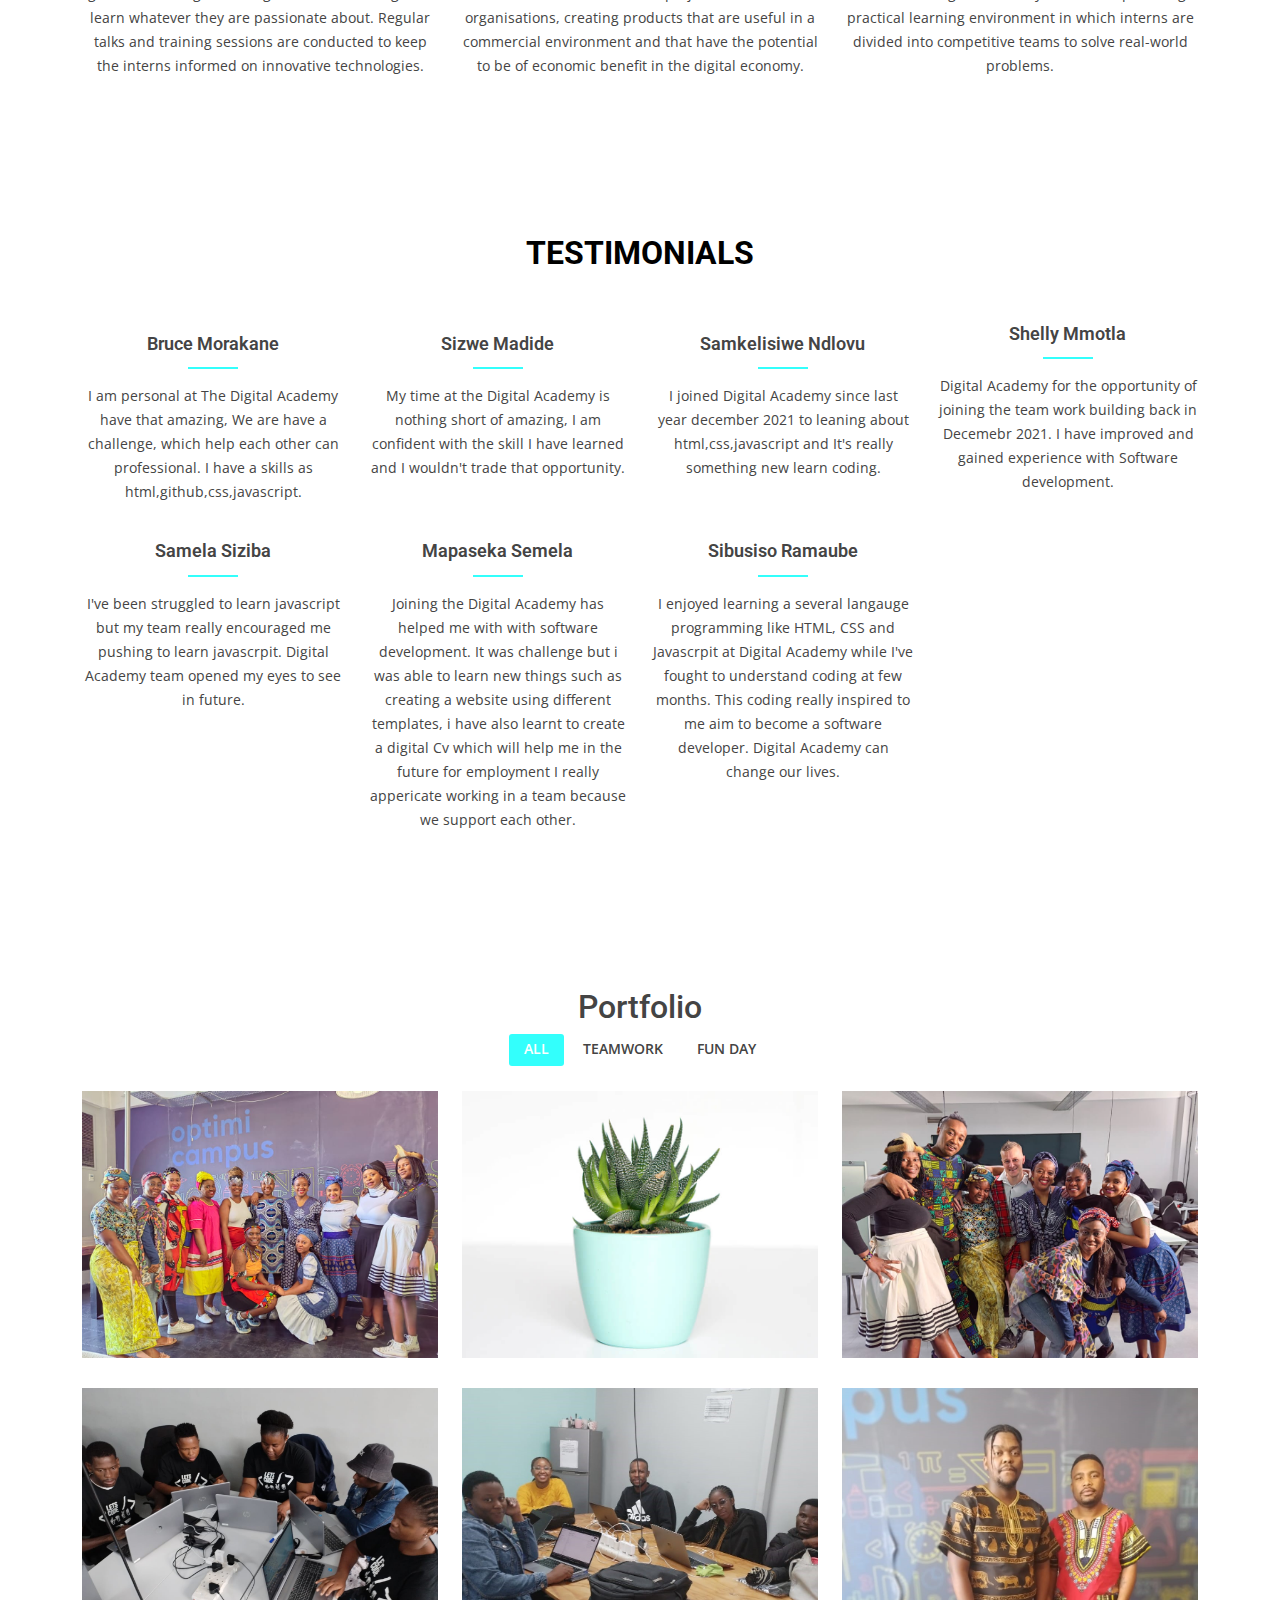
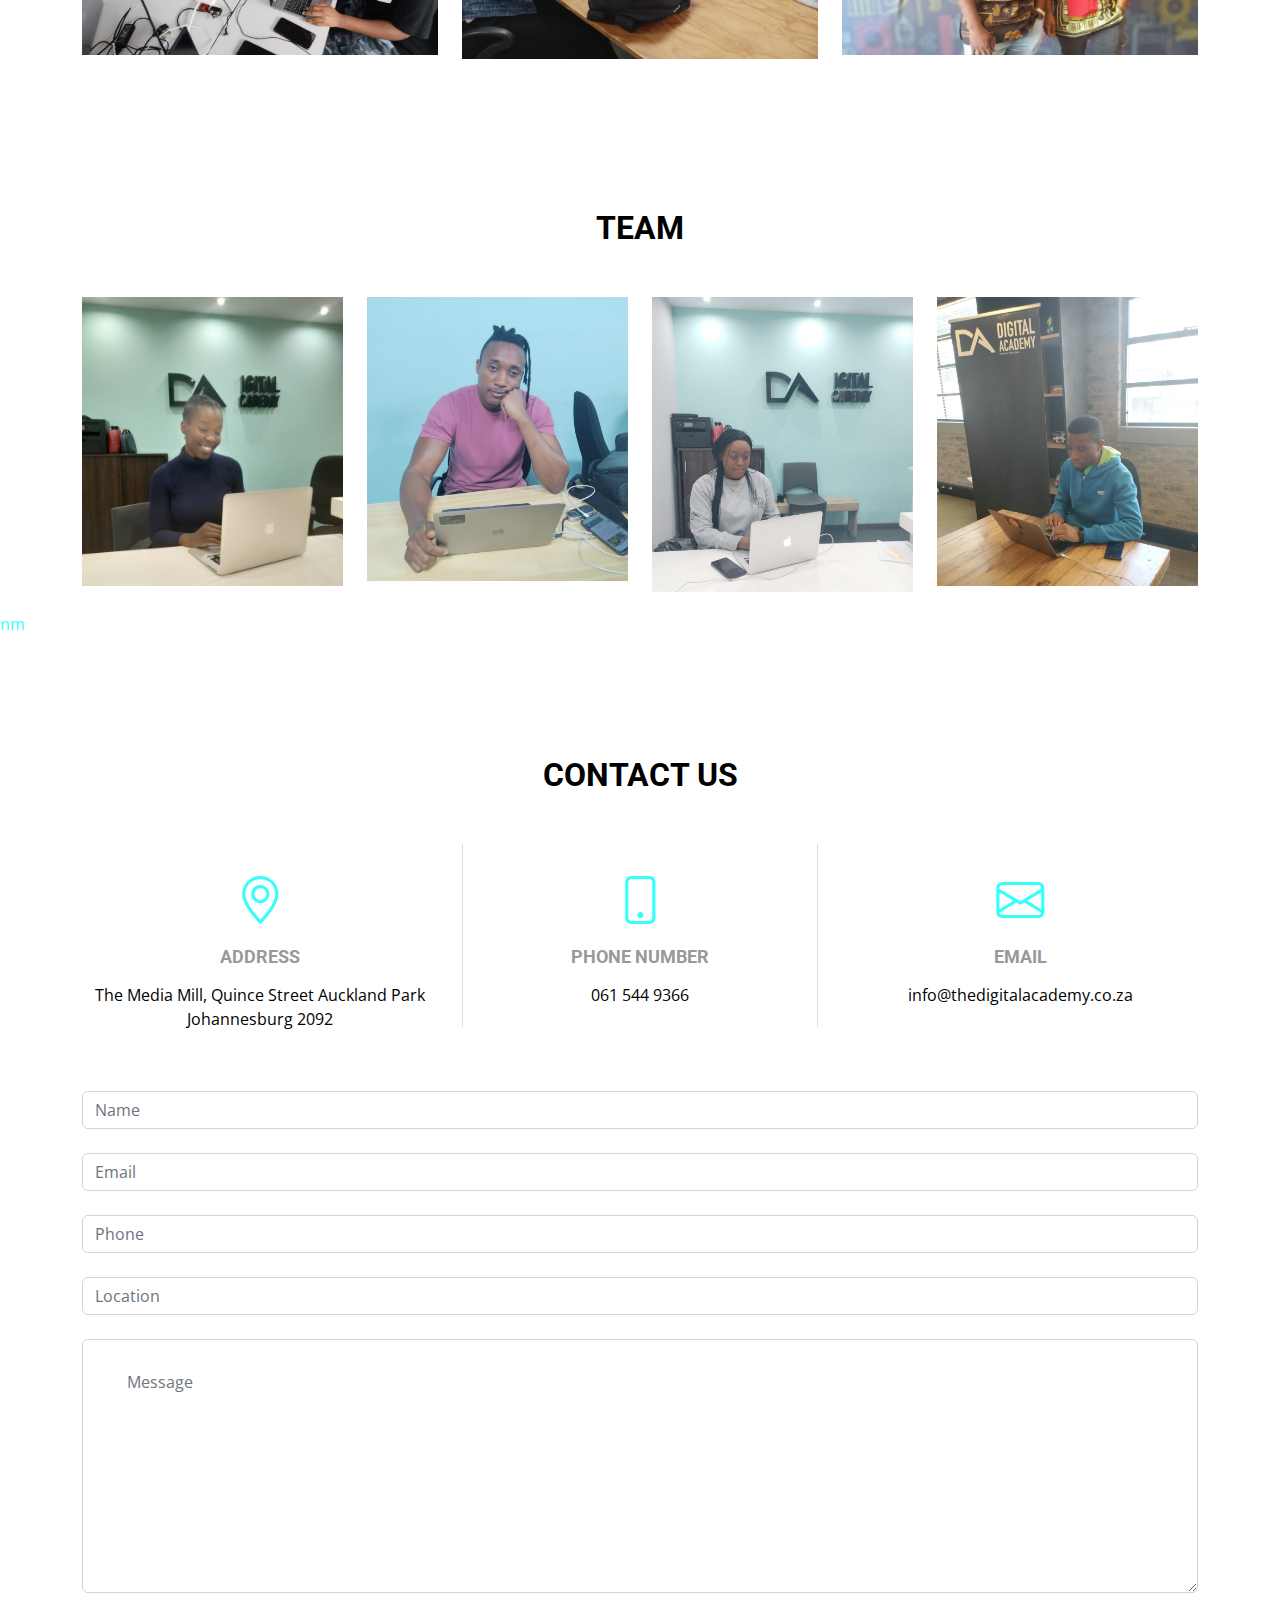
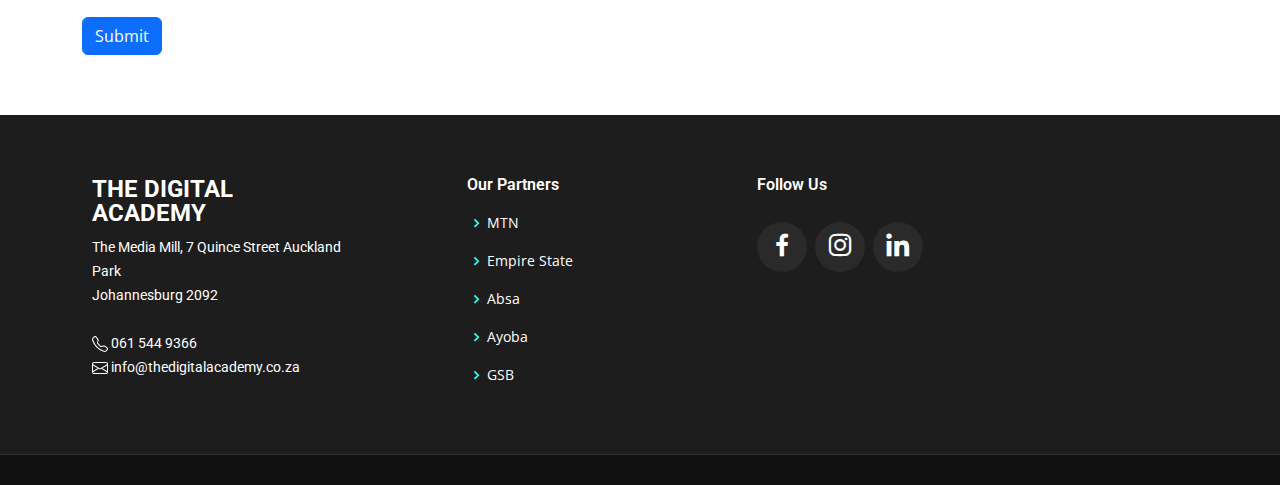
==== commit 3dd2ee74: "added slide 2" ====
--- a/index.html
+++ b/index.html
@@ -69,7 +69,7 @@
         <div class="carousel-inner" role="listbox">
 
           <!-- Slide 1 -->
-          <div class="carousel-item active" style="background-image: url(assets/img/slide/TheMediaMill2.jpeg); background: no-repeat fixed auto; opacity: 1;">
+          <div class="carousel-item active" style="background-image: url(assets/img/slide/slide-1.jpeg); background: no-repeat fixed auto; opacity: 1;">
             <div class="carousel-container">
               <div class="carousel-content">
                 <h2 class="animate__animated animate__fadeInDown">MEETING AFRICA'S DEMANDING DIGITAL NEEDS</h2>
@@ -82,7 +82,7 @@
           </div>
 
           <!-- Slide 2 -->
-          <div class="carousel-item active" style="background-image: url(assets/img/slide/aa.avif); background: no-repeat fixed auto; opacity: 1;">
+          <div class="carousel-item active" style="background-image: url(./assets/img/slide/slide-2.jpg); background: no-repeat fixed auto; opacity: 1;">
             <div class="carousel-container">
               <div class="carousel-content">
                 <h2 class="animate__animated animate__fadeInDown">MEETING AFRICA'S DEMANDING DIGITAL NEEDS</h2>
@@ -95,7 +95,7 @@
           </div>
 
           <!-- Slide 3 -->
-          <div class="carousel-item active" style="background-image: url(assets/img/slide/safar-safarov-MSN8TFhJ0is-unsplash.jpg); background: no-repeat fixed auto; opacity: 1;">
+          <div class="carousel-item active" style="background-image: url(assets/img/slide/slide-3.jpg); background: no-repeat fixed auto; opacity: 1;">
             <div class="carousel-container">
               <div class="carousel-content">
                 <h2 class="animate__animated animate__fadeInDown">MEETING AFRICA'S DEMANDING DIGITAL NEEDS</h2>
@@ -184,12 +184,12 @@
         <div class="row">
           <div class="col-lg-3 col-md-6 testimonals-card icon-box">
             <h4 class="title"><a href="">Bruce Morakane</a></h4>
-            <p class="description">I am personal at The Digital Academy have that amazing, We are have a Challenge, which help each other can professional. I have a skills as html,github,css,javascript.</p>
+            <p class="description">I am personal at The Digital Academy have that amazing, We are have a challenge, which help each other can professional. I have a skills as html,github,css,javascript.</p>
           </div>
 
           <div class="col-lg-3 col-md-6 testimonals-card icon-box">
             <h4 class="title"><a href="">Sizwe Madide</a></h4>
-            <p class="description">My time at the Digital Academy is nothing short of Amazing, I am confident with the skill I have learned and I wouldn't trade that opportunity. </p>
+            <p class="description">My time at the Digital Academy is nothing short of amazing, I am confident with the skill I have learned and I wouldn't trade that opportunity. </p>
           </div>
 
           <div class="col-lg-3 col-md-6 testimonals-card icon-box">
@@ -204,12 +204,12 @@
 
           <div class="col-lg-3 col-md-6 icon-box">
             <h4 class="title"><a href="">Samela Siziba</a></h4>
-            <p class="description">I've been struggled to learn javascript but my team really encouraged me pushing to learn jsvascrpit. Digital Academy team opened my eyes to see in future.</p>
+            <p class="description">I've been struggled to learn javascript but my team really encouraged me pushing to learn javascrpit. Digital Academy team opened my eyes to see in future.</p>
           </div>
 
           <div class="col-lg-3 col-md-6 icon-box">
             <h4 class="title"><a href="">Mapaseka Semela</a></h4>
-            <p class="description">Joining the Digital Academy has helped me with with software development. It was Challenge but i was able to learn new things such as creating a website using different templates, i have also learnt to create a digital Cv which will help me in the future for employment I really appericate working in a team because we support each other.</p>
+            <p class="description">Joining the Digital Academy has helped me with with software development. It was challenge but i was able to learn new things such as creating a website using different templates, i have also learnt to create a digital Cv which will help me in the future for employment I really appericate working in a team because we support each other.</p>
           </div>
 
         <div class="col-lg-3 col-md-6 icon-box">
